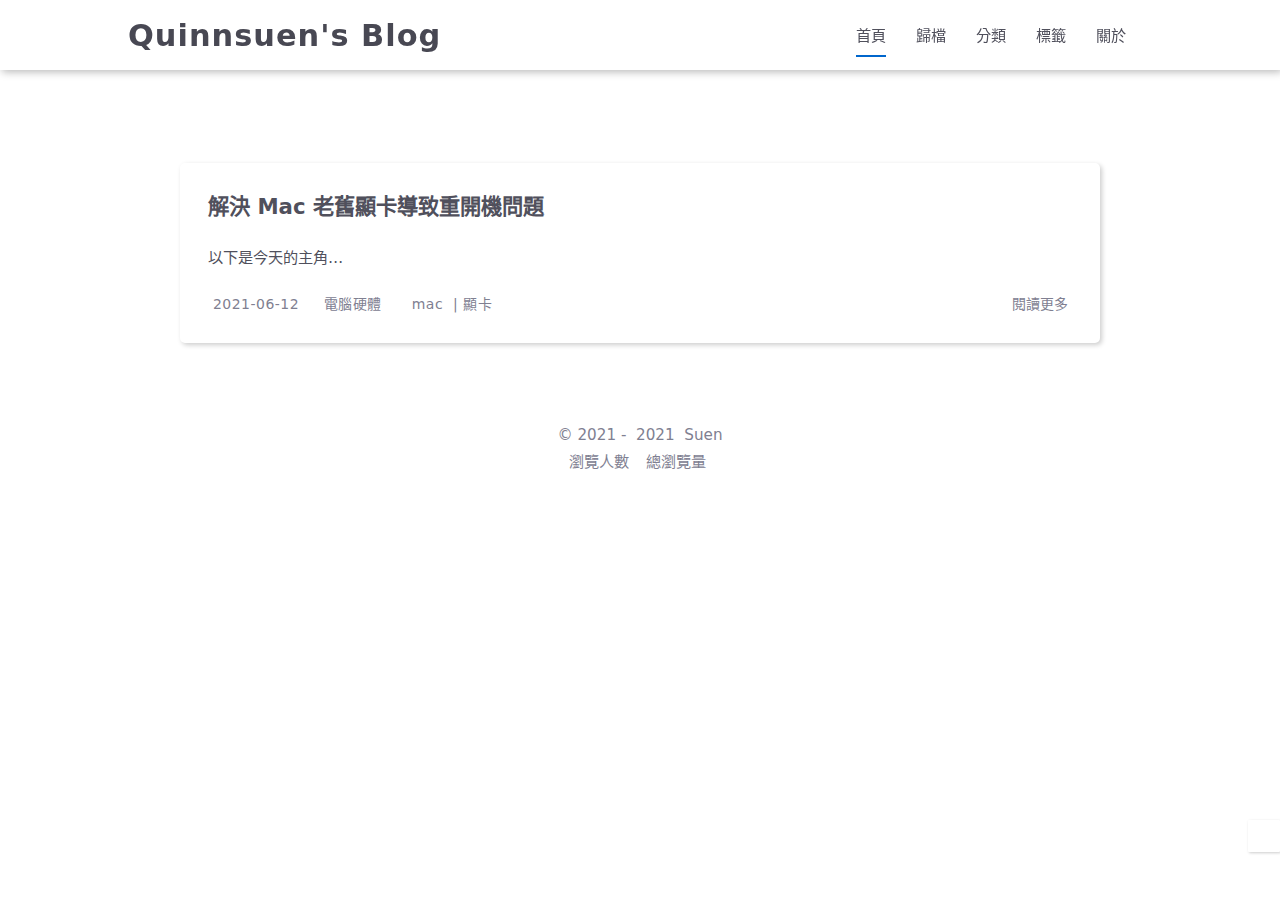
==== index.html @ 00f94613 "Site updated: 2021-06-12 11:25:22" ====
<!DOCTYPE html>
<html lang="zh-TW">
<head>
    <meta charset="utf-8">
    <meta name="viewport" content="width=device-width, initial-scale=1, maximum-scale=1">
    <meta name="keywords" content=" ">
    <meta name="description" content=" ">
    <meta name="author" content="Suen">
    
    <title>
        
        Quinnsuen&#39;s Blog
    </title>
    
<link rel="stylesheet" href="/css/style.css">

    <link rel="shortcut icon" href="/images/favicon.svg">
    <link rel="stylesheet" href="//cdn.jsdelivr.net/npm/hexo-theme-keep@3.4.3/source/css/font-awesome.min.css">
    <script id="hexo-configurations">
    let KEEP = window.KEEP || {};
    KEEP.hexo_config = {"hostname":"quinnsuen.github.io","root":"/","language":"zh-TW","path":"search.json"};
    KEEP.theme_config = {"toc":{"enable":true,"number":true,"expand_all":true,"init_open":true},"style":{"primary_color":"#0066CC","avatar":"/images/avatar.svg","favicon":"/images/favicon.svg","article_img_align":"left","left_side_width":"260px","content_max_width":"920px","hover":{"shadow":true,"scale":false},"first_screen":{"enable":true,"background_img":"/images/bg.svg","description":"人情只能靠一下子，實力才能靠一輩子。"},"scroll":{"progress_bar":{"enable":true},"percent":{"enable":true}}},"local_search":{"enable":true,"preload":false},"code_copy":{"enable":true,"style":"mac"},"pjax":{"enable":true},"lazyload":{"enable":true},"version":"3.4.3"};
    KEEP.language_ago = {"second":"%s 秒前","minute":"%s 分鐘前","hour":"%s 小時前","day":"%s 天前","week":"%s 週前","month":"%s 月前","year":"%s 年前"};
  </script>
<meta name="generator" content="Hexo 5.4.0"><link rel="alternate" href="/atom.xml" title="Quinnsuen's Blog" type="application/atom+xml">
</head>


<body>
<div class="progress-bar-container">
    
        <span class="scroll-progress-bar"></span>
    

    
        <span class="pjax-progress-bar"></span>
        <span class="pjax-progress-icon">
            <i class="fas fa-circle-notch fa-spin"></i>
        </span>
    
</div>


<main class="page-container">

    
        <div class="first-screen-container flex-center fade-in-down-animation">
    <div class="content flex-center">
        <div class="description">
            人情只能靠一下子，實力才能靠一輩子。
        </div>
        
            <div class="s-icon-list">
                
                    
                        
                            <span class="s-icon-item github">
                                <a target="_blank" href="https://github.com/quinnsuen">
                                    <i class="fab fa-github"></i>
                                </a>
                            </span>
                        
                    
                
                    
                
                    
                
                    
                
                    
                
                    
                
                    
                
                    
                        
                            <span class="s-icon-item email">
                                <a href="mailto:quinnsuen2002@gmail.com">
                                    <i class="fas fa-envelope"></i>
                                </a>
                            </span>
                        
                    
                
            </div>
        
    </div>
</div>

    

    <div class="page-main-content">

        <div class="page-main-content-top">
            <header class="header-wrapper">

    <div class="header-content has-first-screen">
        <div class="left">
            
            <a class="logo-title" href="/">
                Quinnsuen&#39;s Blog
            </a>
        </div>

        <div class="right">
            <div class="pc">
                <ul class="menu-list">
                    
                        <li class="menu-item">
                            <a class="active"
                               href="/"
                            >
                                首頁
                            </a>
                        </li>
                    
                        <li class="menu-item">
                            <a class=""
                               href="/archives"
                            >
                                歸檔
                            </a>
                        </li>
                    
                        <li class="menu-item">
                            <a class=""
                               href="/categories"
                            >
                                分類
                            </a>
                        </li>
                    
                        <li class="menu-item">
                            <a class=""
                               href="/tags"
                            >
                                標籤
                            </a>
                        </li>
                    
                        <li class="menu-item">
                            <a class=""
                               href="/about"
                            >
                                關於
                            </a>
                        </li>
                    
                    
                        <li class="menu-item search search-popup-trigger">
                            <i class="fas fa-search"></i>
                        </li>
                    
                </ul>
            </div>
            <div class="mobile">
                
                    <div class="icon-item search search-popup-trigger"><i class="fas fa-search"></i></div>
                
                <div class="icon-item menu-bar">
                    <div class="menu-bar-middle"></div>
                </div>
            </div>
        </div>
    </div>

    <div class="header-drawer">
        <ul class="drawer-menu-list">
            
                <li class="drawer-menu-item flex-center">
                    <a class="active"
                       href="/">首頁</a>
                </li>
            
                <li class="drawer-menu-item flex-center">
                    <a class=""
                       href="/archives">歸檔</a>
                </li>
            
                <li class="drawer-menu-item flex-center">
                    <a class=""
                       href="/categories">分類</a>
                </li>
            
                <li class="drawer-menu-item flex-center">
                    <a class=""
                       href="/tags">標籤</a>
                </li>
            
                <li class="drawer-menu-item flex-center">
                    <a class=""
                       href="/about">關於</a>
                </li>
            
        </ul>
    </div>

    <div class="window-mask"></div>

</header>


        </div>

        <div class="page-main-content-middle">

            <div class="main-content">

                
                    <div class="home-content-container fade-in-down-animation">
    <ul class="home-article-list">
        
            <li class="home-article-item">

                

                <h3 class="home-article-title">
                    <a href="/2021/06/12/fix-mac-gc/">
                        解決 Mac 老舊顯卡導致重開機問題
                    </a>
                </h3>

                <div class="home-article-content markdown-body">
                    
                        <p>以下是今天的主角…</p>
                    
                </div>

                <div class="home-article-meta-info-container">
    <div class="home-article-meta-info">
        <span><i class="fas fa-history"></i>&nbsp;<span class="home-article-date" data-date="Sat Jun 12 2021 10:44:51 GMT+0800">2021-06-12</span></span>
        
            <span class="home-article-category"><i class="fas fa-folder"></i>&nbsp;
                <ul>
                    
                        <li>
                            
                            <a href="/categories/%E9%9B%BB%E8%85%A6%E7%A1%AC%E9%AB%94/">電腦硬體</a>&nbsp;
                        </li>
                    
                    
                </ul>
            </span>
        
        
            <span class="home-article-tag">
                <i class="fas fa-tags"></i>&nbsp;
                <ul>
                    
                        <li>
                            
                            <a href="/tags/mac/">mac</a>&nbsp;
                        </li>
                    
                        <li>
                            | 
                            <a href="/tags/%E9%A1%AF%E5%8D%A1/">顯卡</a>&nbsp;
                        </li>
                    
                </ul>
            </span>
        
    </div>

    <a href="/2021/06/12/fix-mac-gc/">閱讀更多&nbsp;<i class="fas fa-angle-right"></i></a>
</div>

            </li>
        
    </ul>

    <div class="home-paginator">
        <div class="paginator">
    

    
</div>

    </div>
</div>


                
            </div>

        </div>

        <div class="page-main-content-bottom">
            <footer class="footer">
    <div class="info-container">
        <div class="copyright-info info-item">
            &copy;
            
              <span>2021</span>&nbsp;-&nbsp;
            
            2021&nbsp;<i class="fas fa-heart icon-animate"></i>&nbsp;<a href="/">Suen</a>
        </div>
        
            <script async data-pjax src="//busuanzi.ibruce.info/busuanzi/2.3/busuanzi.pure.mini.js"></script>
            <div class="website-count info-item">
                
                    <span id="busuanzi_container_site_uv">
                        瀏覽人數&nbsp;<span id="busuanzi_value_site_uv"></span>&ensp;
                    </span>
                
                
                    <span id="busuanzi_container_site_pv">
                        總瀏覽量&nbsp;<span id="busuanzi_value_site_pv"></span>
                    </span>
                
            </div>
        
        <div class="theme-info info-item">
            <!-- 使用 <a target="_blank" href="https://hexo.io">Hexo</a>&nbsp;|&nbsp;主題&nbsp;<a class="theme-version" target="_blank" href="https://github.com/XPoet/hexo-theme-keep">Keep v3.4.3</a> -->
        </div>
        
    </div>
</footer>

        </div>
    </div>

    

    <div class="right-bottom-side-tools">
        <div class="side-tools-container">
    <ul class="side-tools-list">
        <li class="tools-item tool-font-adjust-plus flex-center">
            <i class="fas fa-search-plus"></i>
        </li>

        <li class="tools-item tool-font-adjust-minus flex-center">
            <i class="fas fa-search-minus"></i>
        </li>

        <li class="tools-item tool-expand-width flex-center">
            <i class="fas fa-arrows-alt-h"></i>
        </li>

        <li class="tools-item tool-dark-light-toggle flex-center">
            <i class="fas fa-moon"></i>
        </li>

        <!-- rss -->
        
            <li class="tools-item rss flex-center">
                <a class="flex-center"
                   href="/atom.xml"
                   target="_blank"
                >
                    <i class="fas fa-rss"></i>
                </a>
            </li>
        

        

        <li class="tools-item tool-scroll-to-bottom flex-center">
            <i class="fas fa-arrow-down"></i>
        </li>
    </ul>

    <ul class="exposed-tools-list">
        <li class="tools-item tool-toggle-show flex-center">
            <i class="fas fa-cog fa-spin"></i>
        </li>
        
            <li class="tools-item tool-scroll-to-top flex-center">
                <i class="arrow-up fas fa-arrow-up"></i>
                <span class="percent"></span>
            </li>
        
    </ul>
</div>

    </div>

    

    <div class="image-viewer-container">
    <img src="">
</div>


    
        <div class="search-pop-overlay">
    <div class="popup search-popup">
        <div class="search-header">
          <span class="search-input-field-pre">
            <i class="fas fa-keyboard"></i>
          </span>
            <div class="search-input-container">
                <input autocomplete="off"
                       autocorrect="off"
                       autocapitalize="off"
                       placeholder="搜尋..."
                       spellcheck="false"
                       type="search"
                       class="search-input"
                >
            </div>
            <span class="popup-btn-close">
                <i class="fas fa-times"></i>
            </span>
        </div>
        <div id="search-result">
            <div id="no-result">
                <i class="fas fa-spinner fa-pulse fa-5x fa-fw"></i>
            </div>
        </div>
    </div>
</div>

    

</main>




<script src="//cdn.jsdelivr.net/npm/hexo-theme-keep@3.4.3/source/js/utils.js"></script><script src="//cdn.jsdelivr.net/npm/hexo-theme-keep@3.4.3/source/js/main.js"></script><script src="//cdn.jsdelivr.net/npm/hexo-theme-keep@3.4.3/source/js/header-shrink.js"></script><script src="//cdn.jsdelivr.net/npm/hexo-theme-keep@3.4.3/source/js/back2top.js"></script><script src="//cdn.jsdelivr.net/npm/hexo-theme-keep@3.4.3/source/js/dark-light-toggle.js"></script>


    <script src="//cdn.jsdelivr.net/npm/hexo-theme-keep@3.4.3/source/js/local-search.js"></script>



    <script src="//cdn.jsdelivr.net/npm/hexo-theme-keep@3.4.3/source/js/code-copy.js"></script>



    <script src="//cdn.jsdelivr.net/npm/hexo-theme-keep@3.4.3/source/js/lazyload.js"></script>


<div class="post-scripts pjax">
    
</div>


    <script src="//cdn.jsdelivr.net/npm/hexo-theme-keep@3.4.3/source/js/libs/pjax.min.js"></script>
<script>
    window.addEventListener('DOMContentLoaded', () => {
        window.pjax = new Pjax({
            selectors: [
                'head title',
                '.page-container',
                '.pjax'
            ],
            history: true,
            debug: false,
            cacheBust: false,
            timeout: 0,
            analytics: false,
            currentUrlFullReload: false,
            scrollRestoration: false,
            // scrollTo: true,
        });

        document.addEventListener('pjax:send', () => {
            KEEP.utils.pjaxProgressBarStart();
        });

        document.addEventListener('pjax:complete', () => {
            KEEP.utils.pjaxProgressBarEnd();
            window.pjax.executeScripts(document.querySelectorAll('script[data-pjax], .pjax script'));
            KEEP.refresh();
        });
    });
</script>



</body>
</html>
---- css/style.css ----
:root {
  --background-color: #fff;
  --second-background-color: #f7f7f7;
  --primary-color: #06c;
  --first-text-color: #484853;
  --second-text-color: #4c4c57;
  --third-text-color: #808091;
  --fourth-text-color: #ededef;
  --default-text-color: #50505c;
  --border-color: #b3b3b3;
  --selection-color: #0075eb;
  --shadow-color: rgba(0,0,0,0.2);
  --shadow-hover-color: rgba(0,0,0,0.28);
  --scrollbar-color: #595967;
  --scroll-bar-bg-color: #e6e6e6;
  --link-color: #484853;
  --copyright-info-color: #c03;
  --avatar-background-color: #06c;
  --pjax-progress-bar-color: linear-gradient(45deg, #f10006, #ef5b00, #e59c01, #19ca05, #00cab5, #0264c8, #c303c3);
}
@media (prefers-color-scheme: light) {
  :root {
    --background-color: #fff;
    --second-background-color: #f7f7f7;
    --primary-color: #06c;
    --first-text-color: #484853;
    --second-text-color: #4c4c57;
    --third-text-color: #808091;
    --fourth-text-color: #ededef;
    --default-text-color: #50505c;
    --border-color: #b3b3b3;
    --selection-color: #0075eb;
    --shadow-color: rgba(0,0,0,0.2);
    --shadow-hover-color: rgba(0,0,0,0.28);
    --scrollbar-color: #595967;
    --scroll-bar-bg-color: #e6e6e6;
    --link-color: #484853;
    --copyright-info-color: #c03;
    --avatar-background-color: #06c;
    --pjax-progress-bar-color: linear-gradient(45deg, #f10006, #ef5b00, #e59c01, #19ca05, #00cab5, #0264c8, #c303c3);
  }
}
@media (prefers-color-scheme: dark) {
  :root {
    --background-color: #383940;
    --second-background-color: #32333a;
    --primary-color: #06c;
    --first-text-color: #d2d2d7;
    --second-text-color: #cbcbd1;
    --third-text-color: #9595a2;
    --fourth-text-color: #242429;
    --default-text-color: #bebec6;
    --border-color: #5c5e6a;
    --selection-color: #0075eb;
    --shadow-color: rgba(128,128,128,0.2);
    --shadow-hover-color: rgba(128,128,128,0.28);
    --scrollbar-color: #32333a;
    --scroll-bar-bg-color: #5c5e6a;
    --link-color: #c5c5cc;
    --copyright-info-color: #a30029;
    --avatar-background-color: #005cb8;
    --pjax-progress-bar-color: linear-gradient(45deg, #ea404a, #ea722f, #e9a71f, #67e559, #18ecec, #1b85f1, #ee1dee);
  }
}
.light-mode {
  --background-color: #fff;
  --second-background-color: #f7f7f7;
  --primary-color: #06c;
  --first-text-color: #484853;
  --second-text-color: #4c4c57;
  --third-text-color: #808091;
  --fourth-text-color: #ededef;
  --default-text-color: #50505c;
  --border-color: #b3b3b3;
  --selection-color: #0075eb;
  --shadow-color: rgba(0,0,0,0.2);
  --shadow-hover-color: rgba(0,0,0,0.28);
  --scrollbar-color: #595967;
  --scroll-bar-bg-color: #e6e6e6;
  --link-color: #484853;
  --copyright-info-color: #c03;
  --avatar-background-color: #06c;
  --pjax-progress-bar-color: linear-gradient(45deg, #f10006, #ef5b00, #e59c01, #19ca05, #00cab5, #0264c8, #c303c3);
}
.dark-mode {
  --background-color: #383940;
  --second-background-color: #32333a;
  --primary-color: #06c;
  --first-text-color: #d2d2d7;
  --second-text-color: #cbcbd1;
  --third-text-color: #9595a2;
  --fourth-text-color: #242429;
  --default-text-color: #bebec6;
  --border-color: #5c5e6a;
  --selection-color: #0075eb;
  --shadow-color: rgba(128,128,128,0.2);
  --shadow-hover-color: rgba(128,128,128,0.28);
  --scrollbar-color: #32333a;
  --scroll-bar-bg-color: #5c5e6a;
  --link-color: #c5c5cc;
  --copyright-info-color: #a30029;
  --avatar-background-color: #005cb8;
  --pjax-progress-bar-color: linear-gradient(45deg, #ea404a, #ea722f, #e9a71f, #67e559, #18ecec, #1b85f1, #ee1dee);
}
.fade-in-down-animation {
  animation-fill-mode: both;
  animation-duration: 1s;
  animation-name: fade-in-down;
}
.title-hover-animation {
  display: inline-block;
  position: relative;
  border-bottom: none;
  line-height: 1.3;
  vertical-align: top;
  color: var(--second-text-color);
}
.title-hover-animation::before {
  content: "";
  position: absolute;
  width: 100%;
  height: 2px;
  bottom: -4px;
  left: 0;
  background-color: var(--second-text-color);
  visibility: hidden;
  transform: scaleX(0);
  transition-property: color, background, box-shadow, border-color, visibility, transform;
  transition-delay: 0s, 0s, 0s, 0s, 0s, 0s;
  transition-duration: 0.2s, 0.2s, 0.2s, 0.2s, 0.2s, 0.2s;
  transition-timing-function: ease, ease, ease, ease, ease-in-out, ease-in-out;
}
.title-hover-animation:hover::before {
  visibility: visible;
  transform: scaleX(1);
}
@-moz-keyframes fade-in-down {
  0% {
    opacity: 0;
    transform: translateY(-50px);
  }
  100% {
    opacity: 1;
    transform: translateY(0);
  }
}
@-webkit-keyframes fade-in-down {
  0% {
    opacity: 0;
    transform: translateY(-50px);
  }
  100% {
    opacity: 1;
    transform: translateY(0);
  }
}
@-o-keyframes fade-in-down {
  0% {
    opacity: 0;
    transform: translateY(-50px);
  }
  100% {
    opacity: 1;
    transform: translateY(0);
  }
}
@keyframes fade-in-down {
  0% {
    opacity: 0;
    transform: translateY(-50px);
  }
  100% {
    opacity: 1;
    transform: translateY(0);
  }
}
@-moz-keyframes icon-animate {
  0%, 100% {
    transform: scale(1);
  }
  10%, 30% {
    transform: scale(0.88);
  }
  20%, 40%, 60%, 80% {
    transform: scale(1.08);
  }
  50%, 70% {
    transform: scale(1.08);
  }
}
@-webkit-keyframes icon-animate {
  0%, 100% {
    transform: scale(1);
  }
  10%, 30% {
    transform: scale(0.88);
  }
  20%, 40%, 60%, 80% {
    transform: scale(1.08);
  }
  50%, 70% {
    transform: scale(1.08);
  }
}
@-o-keyframes icon-animate {
  0%, 100% {
    transform: scale(1);
  }
  10%, 30% {
    transform: scale(0.88);
  }
  20%, 40%, 60%, 80% {
    transform: scale(1.08);
  }
  50%, 70% {
    transform: scale(1.08);
  }
}
@keyframes icon-animate {
  0%, 100% {
    transform: scale(1);
  }
  10%, 30% {
    transform: scale(0.88);
  }
  20%, 40%, 60%, 80% {
    transform: scale(1.08);
  }
  50%, 70% {
    transform: scale(1.08);
  }
}
* {
  transition-property: color, background, box-shadow, border-color;
  transition-delay: 0s, 0s, 0s, 0s;
  transition-duration: 0.2s, 0.2s, 0.2s, 0.2s;
  transition-timing-function: ease, ease, ease, ease;
}
*::-webkit-scrollbar {
  width: 6px;
  height: 6px;
  transition: all 0.2s ease;
}
*::-webkit-scrollbar-thumb {
  background: var(--scrollbar-color);
  border-radius: 1px;
}
*::-webkit-scrollbar-track {
  background: var(--scroll-bar-bg-color);
}
html,
body {
  margin: 0;
  padding: 0;
  color: var(--default-text-color);
  background: var(--background-color);
  font-family: Optima-Regular, Optima, -apple-system, system-ui, Segoe UI, Roboto, Ubuntu, Cantarell, Noto Sans, sans-serif, BlinkMacSystemFont, Helvetica Neue, PingFang SC, Hiragino Sans GB, Microsoft YaHei, Arial;
  font-weight: 400;
  font-size: 15.2px;
  line-height: 22px;
}
html::-webkit-scrollbar,
body::-webkit-scrollbar {
  width: 8px;
  height: 8px;
}
@media (max-width: 780px) {
  html,
  body {
    font-size: 14.591999999999999px;
    line-height: 21.119999999999997px;
  }
}
@media (max-width: 500px) {
  html,
  body {
    font-size: 13.68px;
    line-height: 19.8px;
  }
}
::selection {
  background: var(--selection-color);
  color: #fff;
}
ul,
ol,
li {
  padding: 0;
  margin: 0;
  list-style: none;
}
a {
  text-decoration: none;
  color: var(--default-text-color);
}
a i,
a span {
  color: var(--default-text-color);
}
a:hover,
a:active {
  text-decoration: none !important;
  color: var(--primary-color);
}
a:hover i,
a:active i,
a:hover span,
a:active span {
  color: var(--primary-color);
}
img[lazyload] {
  padding: 10px;
  margin: 20px auto !important;
  cursor: not-allowed;
  pointer-events: none;
}
button {
  padding: 0;
  margin: 0;
  border: 0;
  outline: none;
  cursor: pointer;
  background: transparent;
}
.btn {
  display: inline-block;
  position: relative;
  text-align: center;
  cursor: pointer;
  white-space: nowrap;
  border-radius: 5px;
  padding: 8px 16px;
  background: var(--background-color);
  box-shadow: 2px 2px 5px var(--shadow-color);
  transition-property: color, background, box-shadow, border-color, transform;
  transition-delay: 0s, 0s, 0s, 0s, 0s;
  transition-duration: 0.2s, 0.2s, 0.2s, 0.2s, 0.2s;
  transition-timing-function: ease, ease, ease, ease, linear;
}
.btn:hover {
  box-shadow: 2px 2px 8px var(--shadow-hover-color);
}
.btn:hover {
  color: var(--background-color);
  background: var(--primary-color);
}
.flex-center {
  display: flex;
  justify-content: center;
  align-items: center;
}
.clear {
  clear: both;
}
.markdown-body {
  font-size: 1rem;
}
.markdown-body blockquote {
  box-sizing: border-box;
  border-left: 5px solid var(--default-text-color);
  margin: 20px 0;
  color: var(--default-text-color);
  background: var(--second-background-color);
}
.markdown-body blockquote p,
.markdown-body blockquote ul,
.markdown-body blockquote ol {
  padding: 5px 5px 5px 10px;
}
.markdown-body p {
  line-height: 2;
  color: var(--default-text-color);
}
.markdown-body a {
  position: relative;
  outline: 0;
  text-decoration: none;
  overflow-wrap: break-word;
  cursor: pointer;
  border-bottom: 1px solid var(--third-text-color);
  box-sizing: border-box;
  padding-bottom: 2px;
}
.markdown-body a .fas,
.markdown-body a .far,
.markdown-body a fab {
  margin: 0 2px 0 6px;
  position: relative;
  color: var(--third-text-color);
  font-size: 0.88rem;
}
.markdown-body a:hover {
  text-decoration: underline;
}
.markdown-body a:hover::after {
  background: var(--primary-color);
}
.markdown-body strong {
  color: var(--default-text-color);
}
.markdown-body em {
  color: var(--default-text-color);
}
.markdown-body ul > li,
.markdown-body ol > li {
  margin-left: 16px;
  line-height: 2rem;
}
.markdown-body ul li {
  list-style: disc;
}
.markdown-body ul li ul li {
  list-style: circle;
}
.markdown-body ul li ul li ul li {
  list-style: square;
}
.markdown-body ol li {
  list-style: decimal;
}
.markdown-body ol li ol li {
  list-style: upper-alpha;
}
.markdown-body ol li ol li ol li {
  list-style: upper-roman;
}
.markdown-body li {
  color: var(--default-text-color);
}
.markdown-body h1,
.markdown-body h2,
.markdown-body h3,
.markdown-body h4,
.markdown-body h5,
.markdown-body h6 {
  color: var(--second-text-color);
  line-height: 1.5;
}
@media (max-width: 780px) {
  .markdown-body h1,
  .markdown-body h2,
  .markdown-body h3,
  .markdown-body h4,
  .markdown-body h5,
  .markdown-body h6 {
    line-height: 1.25;
  }
}
.markdown-body h1 {
  font-size: 1.8rem;
  font-weight: 600;
}
@media (max-width: 780px) {
  .markdown-body h1 {
    font-size: 1.7rem;
  }
}
.markdown-body h2 {
  font-size: 1.7rem;
  font-weight: 600;
}
@media (max-width: 780px) {
  .markdown-body h2 {
    font-size: 1.6rem;
  }
}
.markdown-body h3 {
  font-size: 1.6rem;
  font-weight: 550;
}
@media (max-width: 780px) {
  .markdown-body h3 {
    font-size: 1.5rem;
  }
}
.markdown-body h4 {
  font-size: 1.5rem;
  font-weight: 550;
}
@media (max-width: 780px) {
  .markdown-body h4 {
    font-size: 1.4rem;
  }
}
.markdown-body h5 {
  font-size: 1.28rem;
  font-weight: 500;
}
@media (max-width: 780px) {
  .markdown-body h5 {
    font-size: 1.18rem;
  }
}
.markdown-body h6 {
  font-size: 1.2rem;
  font-weight: 500;
  line-height: 1.2;
}
@media (max-width: 780px) {
  .markdown-body h6 {
    font-size: 1.1rem;
    line-height: 1.1;
  }
}
.markdown-body img {
  box-sizing: border-box;
  max-width: 100%;
  cursor: zoom-in;
  display: block;
  box-shadow: 0 0 2px var(--shadow-color);
  transition-property: color, background, box-shadow, border-color, padding, margin;
  transition-delay: 0s, 0s, 0s, 0s, 0s, 0s;
  transition-duration: 0.2s, 0.2s, 0.2s, 0.2s, 0.2s, 0.2s;
  transition-timing-function: ease, ease, ease, ease, linear, linear;
  margin: 10px 0 2px;
}
.markdown-body > table {
  border-spacing: 0;
  border-collapse: collapse;
  width: 100%;
  overflow: auto;
}
.markdown-body > table td,
.markdown-body > table th {
  padding: 0;
}
.markdown-body > table th {
  font-weight: 600;
}
.markdown-body > table td,
.markdown-body > table th {
  padding: 6px 13px;
  border: 1px solid var(--border-color);
}
.markdown-body > table tr {
  background-color: var(--background-color);
  border: 1px solid var(--fourth-text-color);
}
.markdown-body > table tr:nth-child(2n) {
  background-color: var(--second-background-color);
}
:root {
  --background-color: #fff;
  --second-background-color: #f7f7f7;
  --primary-color: #06c;
  --first-text-color: #484853;
  --second-text-color: #4c4c57;
  --third-text-color: #808091;
  --fourth-text-color: #ededef;
  --default-text-color: #50505c;
  --border-color: #b3b3b3;
  --selection-color: #0075eb;
  --shadow-color: rgba(0,0,0,0.2);
  --shadow-hover-color: rgba(0,0,0,0.28);
  --scrollbar-color: #595967;
  --scroll-bar-bg-color: #e6e6e6;
  --link-color: #484853;
  --copyright-info-color: #c03;
  --avatar-background-color: #06c;
  --pjax-progress-bar-color: linear-gradient(45deg, #f10006, #ef5b00, #e59c01, #19ca05, #00cab5, #0264c8, #c303c3);
}
@media (prefers-color-scheme: light) {
  :root {
    --background-color: #fff;
    --second-background-color: #f7f7f7;
    --primary-color: #06c;
    --first-text-color: #484853;
    --second-text-color: #4c4c57;
    --third-text-color: #808091;
    --fourth-text-color: #ededef;
    --default-text-color: #50505c;
    --border-color: #b3b3b3;
    --selection-color: #0075eb;
    --shadow-color: rgba(0,0,0,0.2);
    --shadow-hover-color: rgba(0,0,0,0.28);
    --scrollbar-color: #595967;
    --scroll-bar-bg-color: #e6e6e6;
    --link-color: #484853;
    --copyright-info-color: #c03;
    --avatar-background-color: #06c;
    --pjax-progress-bar-color: linear-gradient(45deg, #f10006, #ef5b00, #e59c01, #19ca05, #00cab5, #0264c8, #c303c3);
  }
}
@media (prefers-color-scheme: dark) {
  :root {
    --background-color: #383940;
    --second-background-color: #32333a;
    --primary-color: #06c;
    --first-text-color: #d2d2d7;
    --second-text-color: #cbcbd1;
    --third-text-color: #9595a2;
    --fourth-text-color: #242429;
    --default-text-color: #bebec6;
    --border-color: #5c5e6a;
    --selection-color: #0075eb;
    --shadow-color: rgba(128,128,128,0.2);
    --shadow-hover-color: rgba(128,128,128,0.28);
    --scrollbar-color: #32333a;
    --scroll-bar-bg-color: #5c5e6a;
    --link-color: #c5c5cc;
    --copyright-info-color: #a30029;
    --avatar-background-color: #005cb8;
    --pjax-progress-bar-color: linear-gradient(45deg, #ea404a, #ea722f, #e9a71f, #67e559, #18ecec, #1b85f1, #ee1dee);
  }
}
.light-mode {
  --background-color: #fff;
  --second-background-color: #f7f7f7;
  --primary-color: #06c;
  --first-text-color: #484853;
  --second-text-color: #4c4c57;
  --third-text-color: #808091;
  --fourth-text-color: #ededef;
  --default-text-color: #50505c;
  --border-color: #b3b3b3;
  --selection-color: #0075eb;
  --shadow-color: rgba(0,0,0,0.2);
  --shadow-hover-color: rgba(0,0,0,0.28);
  --scrollbar-color: #595967;
  --scroll-bar-bg-color: #e6e6e6;
  --link-color: #484853;
  --copyright-info-color: #c03;
  --avatar-background-color: #06c;
  --pjax-progress-bar-color: linear-gradient(45deg, #f10006, #ef5b00, #e59c01, #19ca05, #00cab5, #0264c8, #c303c3);
}
.dark-mode {
  --background-color: #383940;
  --second-background-color: #32333a;
  --primary-color: #06c;
  --first-text-color: #d2d2d7;
  --second-text-color: #cbcbd1;
  --third-text-color: #9595a2;
  --fourth-text-color: #242429;
  --default-text-color: #bebec6;
  --border-color: #5c5e6a;
  --selection-color: #0075eb;
  --shadow-color: rgba(128,128,128,0.2);
  --shadow-hover-color: rgba(128,128,128,0.28);
  --scrollbar-color: #32333a;
  --scroll-bar-bg-color: #5c5e6a;
  --link-color: #c5c5cc;
  --copyright-info-color: #a30029;
  --avatar-background-color: #005cb8;
  --pjax-progress-bar-color: linear-gradient(45deg, #ea404a, #ea722f, #e9a71f, #67e559, #18ecec, #1b85f1, #ee1dee);
}
:root {
  --code-foreground: #535360;
  --code-background: #f2f2f2;
  --highlight-background: #fafafa;
  --highlight-foreground: #535360;
  --highlight-comment: #8e908c;
  --highlight-red: #c82829;
  --highlight-orange: #f5871f;
  --highlight-yellow: #eab700;
  --highlight-green: #718c00;
  --highlight-aqua: #3e999f;
  --highlight-blue: #4271ae;
  --highlight-purple: #8959a8;
  --highlight-gutter-color: #585865;
  --highlight-gutter-bg-color: #f2f2f2;
}
@media (prefers-color-scheme: light) {
  :root {
    --code-foreground: #535360;
    --code-background: #f2f2f2;
    --highlight-background: #fafafa;
    --highlight-foreground: #535360;
    --highlight-comment: #8e908c;
    --highlight-red: #c82829;
    --highlight-orange: #f5871f;
    --highlight-yellow: #eab700;
    --highlight-green: #718c00;
    --highlight-aqua: #3e999f;
    --highlight-blue: #4271ae;
    --highlight-purple: #8959a8;
    --highlight-gutter-color: #585865;
    --highlight-gutter-bg-color: #f2f2f2;
  }
}
@media (prefers-color-scheme: dark) {
  :root {
    --code-foreground: #bfbfc7;
    --code-background: #32333a;
    --highlight-background: #34343b;
    --highlight-foreground: #bfbfc7;
    --highlight-comment: #969896;
    --highlight-red: #c66;
    --highlight-orange: #de935f;
    --highlight-yellow: #f0c674;
    --highlight-green: #b5bd68;
    --highlight-aqua: #8abeb7;
    --highlight-blue: #81a2be;
    --highlight-purple: #b294bb;
    --highlight-gutter-color: #c1c1c9;
    --highlight-gutter-bg-color: #32333a;
  }
}
.light-mode {
  --code-foreground: #535360;
  --code-background: #f2f2f2;
  --highlight-background: #fafafa;
  --highlight-foreground: #535360;
  --highlight-comment: #8e908c;
  --highlight-red: #c82829;
  --highlight-orange: #f5871f;
  --highlight-yellow: #eab700;
  --highlight-green: #718c00;
  --highlight-aqua: #3e999f;
  --highlight-blue: #4271ae;
  --highlight-purple: #8959a8;
  --highlight-gutter-color: #585865;
  --highlight-gutter-bg-color: #f2f2f2;
}
.dark-mode {
  --code-foreground: #bfbfc7;
  --code-background: #32333a;
  --highlight-background: #34343b;
  --highlight-foreground: #bfbfc7;
  --highlight-comment: #969896;
  --highlight-red: #c66;
  --highlight-orange: #de935f;
  --highlight-yellow: #f0c674;
  --highlight-green: #b5bd68;
  --highlight-aqua: #8abeb7;
  --highlight-blue: #81a2be;
  --highlight-purple: #b294bb;
  --highlight-gutter-color: #c1c1c9;
  --highlight-gutter-bg-color: #32333a;
}
pre,
.highlight {
  overflow: auto;
  margin: 20px 0;
  padding: 0;
  font-size: 0.96rem;
  line-height: 1.5rem;
  color: var(--highlight-foreground);
  background: var(--highlight-background);
}
pre,
code {
  font-family: "Source Code Pro", consolas, Menlo;
}
code {
  padding: 5px;
  word-wrap: break-word;
  border-radius: 2px;
  font-size: 0.96rem;
  color: var(--code-foreground);
  background: var(--code-background);
}
pre {
  padding: 10px;
}
pre code {
  padding: 0;
  color: var(--highlight-foreground);
  background: none;
  text-shadow: none;
}
.highlight {
  border-radius: 1px;
}
.highlight pre {
  border: none;
  margin: 0;
  padding: 10px 0;
}
.highlight table {
  margin: 0;
  width: auto;
  border: none;
  border-spacing: unset;
}
.highlight td {
  border: none;
  padding: 0;
}
.highlight figcaption {
  font-size: 1rem;
  color: var(--highlight-foreground);
  line-height: 1rem;
  margin-bottom: 1rem;
}
.highlight figcaption a {
  float: right;
  color: var(--highlight-foreground);
}
.highlight figcaption a:hover {
  border-bottom-color: var(--highlight-foreground);
}
.highlight .gutter pre {
  padding-left: 10px;
  padding-right: 10px;
  color: var(--highlight-gutter-color);
  text-align: center;
  background-color: var(--highlight-gutter-bg-color);
}
.highlight .code pre {
  width: 100%;
  padding-left: 10px;
  padding-right: 10px;
  background-color: var(--highlight-background);
}
.highlight .line {
  height: 20px;
  color: var(--default-text-color);
}
.highlight .line .attr {
  color: var(--default-text-color);
}
.highlight .line .string {
  color: var(--default-text-color);
}
.gutter {
  -webkit-user-select: none;
  -moz-user-select: none;
  -ms-user-select: none;
  user-select: none;
}
.gist table {
  width: auto;
}
.gist table td {
  border: none;
}
pre .deletion {
  background: var(--highlight-deletion);
}
pre .addition {
  background: var(--highlight-addition);
}
pre .meta {
  color: var(--highlight-purple);
}
pre .comment {
  color: var(--highlight-comment);
}
pre .variable,
pre .attribute,
pre .tag,
pre .regexp,
pre .ruby .constant,
pre .xml .tag .title,
pre .xml .pi,
pre .xml .doctype,
pre .html .doctype,
pre .css .id,
pre .css .class,
pre .css .pseudo {
  color: var(--highlight-red);
}
pre .number,
pre .preprocessor,
pre .built_in,
pre .literal,
pre .params,
pre .constant,
pre .command {
  color: var(--highlight-orange);
}
pre .ruby .class .title,
pre .css .rules .attribute,
pre .string,
pre .value,
pre .inheritance,
pre .header,
pre .ruby .symbol,
pre .xml .cdata,
pre .special,
pre .number,
pre .formula {
  color: var(--highlight-green);
}
pre .title,
pre .css .hexcolor {
  color: var(--highlight-aqua);
}
pre .function,
pre .python .decorator,
pre .python .title,
pre .ruby .function .title,
pre .ruby .title .keyword,
pre .perl .sub,
pre .javascript .title,
pre .coffeescript .title {
  color: var(--highlight-blue);
}
pre .keyword,
pre .javascript .function {
  color: var(--highlight-purple);
}
.highlight-container {
  position: relative;
}
.highlight-container:hover .copy-btn,
.highlight-container .copy-btn:focus {
  opacity: 1;
}
.copy-btn {
  cursor: pointer;
  display: inline-block;
  font-weight: bold;
  line-height: 1.8;
  opacity: 0;
  outline: 0;
  padding: 2px 6px;
  position: absolute;
  vertical-align: middle;
  white-space: nowrap;
  font-size: 1rem;
  color: var(--default-text-color);
  -moz-user-select: none;
  -ms-user-select: none;
  -webkit-user-select: none;
  user-select: none;
  transition-property: color, background, box-shadow, border-color, opacity;
  transition-delay: 0s, 0s, 0s, 0s, 0s;
  transition-duration: 0.2s, 0.2s, 0.2s, 0.2s, 0.2s;
  transition-timing-function: ease, ease, ease, ease, ease-in-out;
  color: #00f;
  right: 2px;
  top: 2px;
}
.highlight-container {
  border-radius: 5px;
  box-shadow: 0 10px 30px 0 rgba(0,0,0,0.4);
  padding-top: 20px;
  margin-top: 10px;
}
.highlight-container::before {
  background: #fc625d;
  border-radius: 50%;
  box-shadow: 20px 0 #fdbc40, 40px 0 #35cd4b;
  content: ' ';
  height: 12px;
  left: 12px;
  margin-top: -10px;
  position: absolute;
  width: 12px;
}
.page-container {
  position: relative;
  transition-property: color, background, box-shadow, border-color, padding-left;
  transition-delay: 0s, 0s, 0s, 0s, 0s;
  transition-duration: 0.2s, 0.2s, 0.2s, 0.2s, 0.3s;
  transition-timing-function: ease, ease, ease, ease, ease-out;
}
@media (max-width: 780px) {
  .page-container {
    padding-left: 0 !important;
  }
}
.page-container .page-main-content {
  padding-top: 70px;
  position: relative;
}
.header-shrink .page-container .page-main-content {
  padding-top: 50.4px;
}
@media (max-width: 780px) {
  .header-shrink .page-container .page-main-content {
    padding-top: 45.36px;
  }
}
@media (max-width: 500px) {
  .header-shrink .page-container .page-main-content {
    padding-top: 40.32px;
  }
}
@media (max-width: 780px) {
  .page-container .page-main-content {
    padding-top: 63px;
  }
}
@media (max-width: 500px) {
  .page-container .page-main-content {
    padding-top: 56px;
  }
}
.page-container .page-main-content .page-main-content-top {
  position: fixed;
  top: 0;
  right: 0;
  width: 100%;
  height: 70px;
  z-index: 1005;
  box-sizing: border-box;
  transition-property: color, background, box-shadow, border-color, transform, padding-left, height;
  transition-delay: 0s, 0s, 0s, 0s, 0s, 0s, 0s;
  transition-duration: 0.2s, 0.2s, 0.2s, 0.2s, 0.3s, 0.2s, 0.2s;
  transition-timing-function: ease, ease, ease, ease, ease-out, linear, ease;
}
.page-container .page-main-content .page-main-content-top.hide {
  transform: translateY(-105%);
}
.header-shrink .page-container .page-main-content .page-main-content-top {
  height: 50.4px;
}
@media (max-width: 780px) {
  .header-shrink .page-container .page-main-content .page-main-content-top {
    height: 45.36px;
  }
}
@media (max-width: 500px) {
  .header-shrink .page-container .page-main-content .page-main-content-top {
    height: 40.32px;
  }
}
@media (max-width: 780px) {
  .page-container .page-main-content .page-main-content-top {
    height: 63px;
    padding-left: 0 !important;
  }
}
@media (max-width: 500px) {
  .page-container .page-main-content .page-main-content-top {
    height: 56px;
  }
}
.page-container .page-main-content .page-main-content-middle {
  box-sizing: border-box;
  width: 100%;
  display: flex;
  justify-content: center;
  padding: 38px 0;
  background: var(--background-color);
}
@media (max-width: 780px) {
  .page-container .page-main-content .page-main-content-middle {
    padding: 30.400000000000002px 0;
  }
}
@media (max-width: 500px) {
  .page-container .page-main-content .page-main-content-middle {
    padding: 22.8px 0;
  }
}
.page-container .page-main-content .page-main-content-middle .main-content {
  position: relative;
  box-sizing: border-box;
  width: 80%;
  max-width: 920px;
  height: 100%;
}
@media (max-width: 780px) {
  .page-container .page-main-content .page-main-content-middle .main-content {
    width: 86%;
  }
}
@media (max-width: 500px) {
  .page-container .page-main-content .page-main-content-middle .main-content {
    width: 90%;
  }
}
.page-container .page-main-content .page-main-content-bottom {
  width: 100%;
}
.page-container .page-aside {
  position: fixed;
  top: 0;
  bottom: 0;
  left: -260px;
  width: 260px;
  height: 100%;
  z-index: 1006;
  overflow-y: auto;
  padding: 20px;
  box-sizing: border-box;
  background: var(--background-color);
  box-shadow: 2px 2px 5px var(--shadow-color);
  transition-property: color, background, box-shadow, border-color, left, transform;
  transition-delay: 0s, 0s, 0s, 0s, 0s, 0s;
  transition-duration: 0.2s, 0.2s, 0.2s, 0.2s, 0.3s, 0.2s;
  transition-timing-function: ease, ease, ease, ease, ease-out, linear;
}
.page-container .page-aside:hover {
  box-shadow: 2px 2px 8px var(--shadow-hover-color);
}
@media (max-width: 780px) {
  .page-container .page-aside {
    left: 0 !important;
    display: none !important;
  }
}
.page-container .post-tools {
  position: fixed;
  top: 108px;
  right: 38px;
  transition-property: color, background, box-shadow, border-color, top;
  transition-delay: 0s, 0s, 0s, 0s, 0s;
  transition-duration: 0.2s, 0.2s, 0.2s, 0.2s, 0.2s;
  transition-timing-function: ease, ease, ease, ease, ease;
}
.header-shrink .page-container .post-tools {
  top: 88.4px;
}
@media (max-width: 780px) {
  .header-shrink .page-container .post-tools {
    top: 83.36px;
  }
}
@media (max-width: 500px) {
  .header-shrink .page-container .post-tools {
    top: 78.32px;
  }
}
@media (max-width: 780px) {
  .page-container .post-tools {
    top: 101px;
    right: 10px;
    transform: scale(0.82);
    transform-origin: right top;
  }
}
@media (max-width: 500px) {
  .page-container .post-tools {
    top: 94px;
    right: 5px;
    transform: scale(0.72);
  }
}
.page-container .right-bottom-side-tools {
  position: fixed;
  bottom: 5%;
  right: 0;
}
.search-pop-overlay {
  position: fixed;
  display: flex;
  height: 100%;
  width: 100%;
  left: 0;
  top: 0;
  background: rgba(0,0,0,0);
  visibility: hidden;
  z-index: 1008;
  transition-property: color, background, box-shadow, border-color, visibility, background;
  transition-delay: 0s, 0s, 0s, 0s, 0s, 0s;
  transition-duration: 0.2s, 0.2s, 0.2s, 0.2s, 0.3s, 0.3s;
  transition-timing-function: ease, ease, ease, ease, ease, ease;
}
.search-pop-overlay.active {
  visibility: visible;
  background: rgba(0,0,0,0.35);
}
.search-pop-overlay.active .search-popup {
  transform: scale(1);
}
.search-pop-overlay .search-popup {
  background: var(--background-color);
  border-radius: 5px;
  height: 80%;
  width: 70%;
  margin: auto;
  transform: scale(0);
  z-index: 1006;
  transition-property: color, background, box-shadow, border-color, transform;
  transition-delay: 0s, 0s, 0s, 0s, 0s;
  transition-duration: 0.2s, 0.2s, 0.2s, 0.2s, 0.3s;
  transition-timing-function: ease, ease, ease, ease, ease;
}
@media (max-width: 780px) {
  .search-pop-overlay .search-popup {
    width: 80%;
  }
}
@media (max-width: 500px) {
  .search-pop-overlay .search-popup {
    width: 90%;
  }
}
.search-pop-overlay .search-popup .search-header {
  background: var(--fourth-text-color);
  border-top-left-radius: 2px;
  border-top-right-radius: 2px;
  display: flex;
  padding: 10px;
}
.search-pop-overlay .search-popup .search-header .search-input-field-pre,
.search-pop-overlay .search-popup .search-header .popup-btn-close {
  font-size: 1.2rem;
  padding: 0 10px;
  display: flex;
  align-items: center;
}
.search-pop-overlay .search-popup .search-header .search-input-field-pre {
  cursor: pointer;
  color: var(--third-text-color);
}
.search-pop-overlay .search-popup .search-header .popup-btn-close {
  color: var(--default-text-color);
}
.search-pop-overlay .search-popup .search-header .search-input-container {
  flex-grow: 1;
  padding: 2px;
}
.search-pop-overlay .search-popup .search-header .search-input-container .search-input {
  background: transparent;
  border: 0;
  outline: 0;
  width: 100%;
  font-size: 1.2rem;
  color: var(--default-text-color);
}
.search-pop-overlay .search-popup .search-header .search-input-container .search-input::-webkit-search-cancel-button {
  display: none;
}
.search-pop-overlay .search-popup .search-header .popup-btn-close {
  cursor: pointer;
}
.search-pop-overlay .search-popup .search-header .popup-btn-close:hover .fas,
.search-pop-overlay .search-popup .search-header .popup-btn-close far,
.search-pop-overlay .search-popup .search-header .popup-btn-close fab {
  color: var(--first-text-color);
}
.search-pop-overlay .search-popup #search-result {
  display: flex;
  height: calc(100% - 55px);
  overflow: auto;
  padding: 5px 25px;
}
.search-pop-overlay .search-popup #search-result .search-result-list {
  width: 100%;
  height: 100%;
  font-size: 1rem;
}
.search-pop-overlay .search-popup #search-result .search-result-list li {
  border-bottom: 1px dashed var(--border-color);
  padding: 10px 0;
  margin: 10px 0;
  box-sizing: border-box;
}
.search-pop-overlay .search-popup #search-result .search-result-list li:last-child {
  border-bottom: none;
}
.search-pop-overlay .search-popup #search-result .search-result-list li .search-result-title {
  position: relative;
  font-weight: bold;
  margin-bottom: 10px;
  padding-left: 16px;
  display: flex;
  align-items: center;
}
.search-pop-overlay .search-popup #search-result .search-result-list li .search-result-title::after {
  content: '';
  position: absolute;
  width: 5px;
  height: 5px;
  border-radius: 50%;
  top: 50%;
  transform: translateY(-50%);
  left: 0;
  background: var(--default-text-color);
}
.search-pop-overlay .search-popup #search-result .search-result-list li .search-result {
  line-height: 2rem;
  margin: 0;
  padding-left: 16px;
  word-wrap: break-word;
}
.search-pop-overlay .search-popup #search-result .search-result-list li a:hover {
  color: var(--default-text-color);
}
.search-pop-overlay .search-popup #search-result .search-result-list li .search-keyword {
  border-bottom: 1px dashed var(--primary-color);
  color: var(--primary-color);
  font-weight: bold;
}
.search-pop-overlay .search-popup #search-result #no-result {
  color: var(--third-text-color);
  margin: auto;
}
.post-toc-wrap {
  width: 100%;
  font-size: 0.92rem;
  box-sizing: border-box;
}
.post-toc-wrap .post-toc ol {
  list-style: none;
  margin: 0;
  padding: 0 2px 12px 10px;
  text-align: left;
}
.post-toc-wrap .post-toc ol:last-child {
  padding-bottom: 0;
}
.post-toc-wrap .post-toc ol > ol {
  padding-left: 0;
}
.post-toc-wrap .post-toc ol a {
  transition-property: all;
}
.post-toc-wrap .post-toc .nav-item {
  line-height: 1.8;
  overflow: hidden;
  text-overflow: ellipsis;
  white-space: nowrap;
}
.post-toc-wrap .post-toc .nav .nav-child {
  display: block;
}
.post-toc-wrap .post-toc .nav .active > .nav-child {
  display: block;
}
.post-toc-wrap .post-toc .nav .active-current > .nav-child {
  display: block;
}
.post-toc-wrap .post-toc .nav .active-current > .nav-child > .nav-item {
  display: block;
}
.post-toc-wrap .post-toc .nav .nav-number,
.post-toc-wrap .post-toc .nav .nav-text {
  color: var(--default-text-color);
}
.post-toc-wrap .post-toc .nav .active > a .nav-number,
.post-toc-wrap .post-toc .nav .active > a .nav-text {
  color: var(--primary-color);
}
.post-toc-wrap .post-toc .nav .active-current > a .nav-number,
.post-toc-wrap .post-toc .nav .active-current > a .nav-text {
  color: var(--primary-color);
}
.comments-container .gt-container {
  box-sizing: border-box;
  font-size: 16px;
/* loader */
}
.comments-container .gt-container * {
  box-sizing: border-box;
}
.comments-container .gt-container a {
  color: #6190e8;
}
.comments-container .gt-container a:hover {
  color: #81a6ed;
  border-color: #81a6ed;
}
.comments-container .gt-container a.is--active {
  color: #333;
  cursor: default !important;
}
.comments-container .gt-container a.is--active:hover {
  color: #333;
}
.comments-container .gt-container .hide {
  display: none !important;
}
.comments-container .gt-container .gt-svg {
  display: inline-block;
  width: 1em;
  height: 1em;
  vertical-align: sub;
}
.comments-container .gt-container .gt-svg svg {
  width: 100%;
  height: 100%;
  fill: #6190e8;
}
.comments-container .gt-container .gt-ico {
  display: inline-block;
}
.comments-container .gt-container .gt-ico-text {
  margin-left: 0.3125em;
}
.comments-container .gt-container .gt-ico-github {
  width: 100%;
  height: 100%;
}
.comments-container .gt-container .gt-ico-github .gt-svg {
  width: 100%;
  height: 100%;
}
.comments-container .gt-container .gt-ico-github svg {
  fill: inherit;
}
.comments-container .gt-container .gt-spinner {
  position: relative;
}
.comments-container .gt-container .gt-spinner::before {
  content: '';
  box-sizing: border-box;
  position: absolute;
  top: 3px;
  width: 0.75em;
  height: 0.75em;
  margin-top: -0.1875em;
  margin-left: -0.375em;
  border-radius: 50%;
  border: 1px solid #fff;
  border-top-color: #6190e8;
  animation: gt-kf-rotate 0.6s linear infinite;
}
.comments-container .gt-container .gt-loader {
  position: relative;
  border: 1px solid #999;
  animation: ease gt-kf-rotate 1.5s infinite;
  display: inline-block;
  font-style: normal;
  width: 1.75em;
  height: 1.75em;
  line-height: 1.75em;
  border-radius: 50%;
}
.comments-container .gt-container .gt-loader:before {
  content: '';
  position: absolute;
  display: block;
  top: 0;
  left: 50%;
  margin-top: -0.1875em;
  margin-left: -0.1875em;
  width: 0.375em;
  height: 0.375em;
  background-color: #999;
  border-radius: 50%;
}
.comments-container .gt-container .gt-avatar {
  display: inline-block;
  width: 3.125em;
  height: 3.125em;
}
@media (max-width: 479px) {
  .comments-container .gt-container .gt-avatar {
    width: 2em;
    height: 2em;
  }
}
.comments-container .gt-container .gt-avatar img {
  width: 100%;
  height: auto;
  border-radius: 3px;
}
.comments-container .gt-container .gt-avatar-github {
  width: 3em;
  height: 3em;
  cursor: pointer;
}
@media (max-width: 479px) {
  .comments-container .gt-container .gt-avatar-github {
    width: 1.875em;
    height: 1.875em;
  }
}
.comments-container .gt-container .gt-btn {
  padding: 0.75em 1.25em;
  display: inline-block;
  line-height: 1;
  text-decoration: none;
  white-space: nowrap;
  cursor: pointer;
  border: 1px solid #6190e8;
  border-radius: 5px;
  background-color: #6190e8;
  color: #fff;
  outline: none;
  font-size: 0.75em;
}
.comments-container .gt-container .gt-btn-text {
  font-weight: 400;
}
.comments-container .gt-container .gt-btn-loading {
  position: relative;
  margin-left: 0.5em;
  display: inline-block;
  width: 0.75em;
  height: 1em;
  vertical-align: top;
}
.comments-container .gt-container .gt-btn.is--disable {
  cursor: not-allowed;
  opacity: 0.5;
}
.comments-container .gt-container .gt-btn-login {
  margin-right: 0;
}
.comments-container .gt-container .gt-btn-preview {
  background-color: var(--background-color);
  color: #6190e8;
}
.comments-container .gt-container .gt-btn-preview:hover {
  background-color: var(--second-background-color);
}
.comments-container .gt-container .gt-btn-public:hover {
  background-color: #81a6ed;
  border-color: #81a6ed;
}
.comments-container-loadmore,
.comments-container .gt-error {
  text-align: center;
  margin: 0.625em;
  color: #ff3860;
}
.comments-container .gt-initing {
  padding: 1.25em 0;
  text-align: center;
}
.comments-container .gt-initing-text {
  margin: 0.625em auto;
  font-size: 92%;
}
.comments-container .gt-no-init {
  padding: 1.25em 0;
  text-align: center;
}
.comments-container .gt-link {
  border-bottom: 1px dotted #6190e8;
}
.comments-container .gt-link-counts,
.comments-container .gt-link-project {
  text-decoration: none;
}
.comments-container .gt-meta {
  margin: 1.25em 0;
  padding: 1em 0;
  position: relative;
  border-bottom: 1px solid #e9e9e9;
  font-size: 1em;
  z-index: 10;
}
.comments-container .gt-meta:before,
.comments-container .gt-meta:after {
  content: " ";
  display: table;
}
.comments-container .gt-meta:after {
  clear: both;
}
.comments-container .gt-counts {
  margin: 0 0.625em 0 0;
  color: var(--default-text-color);
}
.comments-container .gt-user {
  float: right;
  margin: 0;
  font-size: 92%;
}
.comments-container .gt-user-pic {
  width: 16px;
  height: 16px;
  vertical-align: top;
  margin-right: 0.5em;
}
.comments-container .gt-user-inner {
  display: inline-block;
  cursor: pointer;
}
.comments-container .gt-user-inner .gt-user-name {
  color: var(--default-text-color);
}
.comments-container .gt-user .gt-ico {
  margin: 0 0 0 0.3125em;
}
.comments-container .gt-user .gt-ico svg {
  fill: var(--default-text-color);
}
.comments-container .gt-user .is--poping .gt-ico svg {
  fill: #6190e8;
}
.comments-container .gt-version {
  color: #a1a1a1;
  margin-left: 0.375em;
}
.comments-container .gt-copyright {
  margin: 0 0.9375em 0.5em;
  border-top: 1px solid var(--border-color);
  padding-top: 0.5em;
}
.comments-container .gt-popup {
  position: absolute;
  right: 0;
  top: 2.375em;
  background: var(--background-color);
  display: inline-block;
  border: 1px solid var(--border-color);
  padding: 0.625em 0;
  font-size: 0.875em;
  letter-spacing: 0.5px;
}
.comments-container .gt-popup .gt-action {
  cursor: pointer;
  display: block;
  margin: 0.5em 0;
  padding: 0 1.125em;
  position: relative;
  text-decoration: none;
}
.comments-container .gt-popup .gt-action.is--active:before {
  content: '';
  width: 0.25em;
  height: 0.25em;
  background: #6190e8;
  position: absolute;
  left: 0.5em;
  top: 0.4375em;
}
.comments-container .gt-header {
  position: relative;
  display: flex;
}
.comments-container .gt-header-comment {
  flex: 1;
  margin-left: 1.25em;
}
@media (max-width: 479px) {
  .comments-container .gt-header-comment {
    margin-left: 0.875em;
  }
}
.comments-container .gt-header-textarea {
  padding: 0.75em;
  display: block;
  box-sizing: border-box;
  width: 100%;
  min-height: 5.125em;
  max-height: 15em;
  border-radius: 5px;
  border: 1px solid var(--border-color);
  font-size: 0.875em;
  word-wrap: break-word;
  resize: vertical;
  color: var(--default-text-color);
  background-color: var(--fourth-text-color);
  outline: none;
  transition: all 0.25s ease;
}
.comments-container .gt-header-textarea:hover {
  background-color: var(--background-color);
}
.comments-container .gt-header-preview {
  padding: 0.75em;
  border-radius: 5px;
  border: 1px solid var(--border-color);
  background-color: var(--background-color);
}
.comments-container .gt-header-controls {
  position: relative;
  margin: 0.75em 0 0;
}
.comments-container .gt-header-controls:before,
.comments-container .gt-header-controls:after {
  content: " ";
  display: table;
}
.comments-container .gt-header-controls:after {
  clear: both;
}
@media (max-width: 479px) {
  .comments-container .gt-header-controls {
    margin: 0;
  }
}
.comments-container .gt-header-controls-tip {
  font-size: 0.875em;
  color: #6190e8;
  text-decoration: none;
  vertical-align: sub;
}
@media (max-width: 479px) {
  .comments-container .gt-header-controls-tip {
    display: none;
  }
}
.comments-container .gt-header-controls .gt-btn {
  float: right;
  margin-left: 1.25em;
}
@media (max-width: 479px) {
  .comments-container .gt-header-controls .gt-btn {
    float: none;
    width: 100%;
    margin: 0.75em 0 0;
  }
}
.comments-container:after {
  content: '';
  position: fixed;
  bottom: 100%;
  left: 0;
  right: 0;
  top: 0;
  opacity: 0;
}
.comments-container.gt-input-focused {
  position: relative;
}
.comments-container.gt-input-focused:after {
  content: '';
  position: fixed;
  bottom: 0;
  left: 0;
  right: 0;
  top: 0;
  background: #000;
  opacity: 0.6;
  transition: opacity 0.3s, bottom 0s;
  z-index: 9999;
}
.comments-container.gt-input-focused .gt-header-comment {
  z-index: 10000;
}
.comments-container .gt-comments {
  padding-top: 1.25em;
}
.comments-container .gt-comments-null {
  text-align: center;
}
.comments-container .gt-comments-controls {
  margin: 1.25em 0;
  text-align: center;
}
.comments-container .gt-comment {
  position: relative;
  padding: 0.625em 0;
  display: flex;
}
.comments-container .gt-comment-content {
  flex: 1;
  margin-left: 1.25em;
  padding: 0.75em 1em;
  background-color: var(--second-background-color);
  overflow: auto;
  transition: all ease 0.25s;
}
@media (max-width: 479px) {
  .comments-container .gt-comment-content {
    margin-left: 0.875em;
    padding: 0.625em 0.75em;
  }
}
.comments-container .gt-comment-header {
  margin-bottom: 0.5em;
  font-size: 0.875em;
  position: relative;
}
.comments-container .gt-comment-block-1 {
  float: right;
  height: 1.375em;
  width: 2em;
}
.comments-container .gt-comment-block-2 {
  float: right;
  height: 1.375em;
  width: 4em;
}
.comments-container .gt-comment-username {
  font-weight: 500;
  color: #6190e8;
  text-decoration: none;
}
.comments-container .gt-comment-username:hover {
  text-decoration: underline;
}
.comments-container .gt-comment-text {
  margin-left: 0.5em;
  color: #a1a1a1;
}
.comments-container .gt-comment-date {
  margin-left: 0.5em;
  color: #a1a1a1;
}
.comments-container .gt-comment-like,
.comments-container .gt-comment-edit,
.comments-container .gt-comment-reply {
  position: absolute;
  height: 1.375em;
}
.comments-container .gt-comment-like:hover,
.comments-container .gt-comment-edit:hover,
.comments-container .gt-comment-reply:hover {
  cursor: pointer;
}
.comments-container .gt-comment-like {
  top: 0;
  right: 2em;
}
.comments-container .gt-comment-edit,
.comments-container .gt-comment-reply {
  top: 0;
  right: 0;
}
.comments-container .gt-comment-body {
  color: var(--second-text-color) !important;
}
.comments-container .gt-comment-body .email-hidden-toggle a {
  display: inline-block;
  height: 12px;
  padding: 0 9px;
  font-size: 12px;
  font-weight: 600;
  line-height: 6px;
  color: #444d56;
  text-decoration: none;
  vertical-align: middle;
  background: #dfe2e5;
  border-radius: 1px;
}
.comments-container .gt-comment-body .email-hidden-toggle a:hover {
  background-color: #c6cbd1;
}
.comments-container .gt-comment-body .email-hidden-reply {
  display: none;
  white-space: pre-wrap;
}
.comments-container .gt-comment-body .email-hidden-reply .email-signature-reply {
  padding: 0 15px;
  margin: 15px 0;
  color: #586069;
  border-left: 4px solid #dfe2e5;
}
.comments-container .gt-comment-body .email-hidden-reply.expanded {
  display: block;
}
.comments-container .gt-comment-admin .gt-comment-content {
  background-color: var(--fourth-text-color);
}
@-moz-keyframes gt-kf-rotate {
  0% {
    transform: rotate(0);
  }
  100% {
    transform: rotate(360deg);
  }
}
@-webkit-keyframes gt-kf-rotate {
  0% {
    transform: rotate(0);
  }
  100% {
    transform: rotate(360deg);
  }
}
@-o-keyframes gt-kf-rotate {
  0% {
    transform: rotate(0);
  }
  100% {
    transform: rotate(360deg);
  }
}
@keyframes gt-kf-rotate {
  0% {
    transform: rotate(0);
  }
  100% {
    transform: rotate(360deg);
  }
}
.comments-container {
  display: inline-block;
  margin-top: 38px;
  width: 100%;
}
.comments-container #comment-anchor {
  width: 100%;
  height: 10px;
}
.comments-container .comment-area-title {
  width: 100%;
  margin: 10px 0;
  font-size: 1.38rem;
  color: var(--default-text-color);
}
.comments-container .comment-area-title i {
  color: var(--default-text-color);
}
@media (max-width: 780px) {
  .comments-container .comment-area-title {
    margin: 5px 0;
    font-size: 1.2rem;
  }
}
.progress-bar-container {
  position: fixed;
  top: 0;
  left: 0;
  width: 100%;
  z-index: 1009;
}
.progress-bar-container .pjax-progress-bar {
  position: absolute;
  top: 0;
  left: 0;
  height: 2px;
  width: 0;
  background: var(--pjax-progress-bar-color);
  visibility: hidden;
  opacity: 0;
  z-index: 1008;
  transition-property: color, background, box-shadow, border-color, width;
  transition-delay: 0s, 0s, 0s, 0s, 0s;
  transition-duration: 0.2s, 0.2s, 0.2s, 0.2s, 0.1s;
  transition-timing-function: ease, ease, ease, ease, linear;
}
.progress-bar-container .pjax-progress-bar.show {
  opacity: 1;
  visibility: visible;
}
.progress-bar-container .pjax-progress-icon {
  position: absolute;
  top: 0;
  right: 0;
  z-index: 1008;
  display: flex;
  align-items: center;
  justify-content: center;
  padding: 7px 6px 0 0;
  visibility: hidden;
  font-size: 1.1rem;
  color: var(--default-text-color);
}
@media (max-width: 780px) {
  .progress-bar-container .pjax-progress-icon {
    padding: 6px 5px 0 0;
    font-size: 1rem;
  }
}
.progress-bar-container .pjax-progress-icon.show {
  visibility: visible;
}
.progress-bar-container .scroll-progress-bar {
  position: absolute;
  top: 0;
  left: 0;
  width: 0;
  height: 2px;
  visibility: hidden;
  z-index: 1007;
  background: var(--primary-color);
  transition-property: color, background, box-shadow, border-color, width;
  transition-delay: 0s, 0s, 0s, 0s, 0s;
  transition-duration: 0.2s, 0.2s, 0.2s, 0.2s, 0.1s;
  transition-timing-function: ease, ease, ease, ease, linear;
}
.progress-bar-container .scroll-progress-bar.hide {
  display: none !important;
}
.header-wrapper {
  width: 100%;
  height: 100%;
  box-sizing: border-box;
  display: flex;
  align-items: center;
  justify-content: center;
  background: var(--background-color);
  padding-top: 2px;
  box-shadow: 2px 2px 5px var(--shadow-color);
}
.header-wrapper:hover {
  box-shadow: 2px 2px 8px var(--shadow-hover-color);
}
.header-wrapper .header-content {
  position: relative;
  height: 100%;
  width: 80%;
  max-width: 920px;
  display: flex;
  flex-direction: row;
  justify-content: space-between;
  align-items: center;
  z-index: 1005;
}
.header-wrapper .header-content.has-first-screen {
  max-width: 1104px;
}
@media (max-width: 780px) {
  .header-wrapper .header-content {
    width: 86%;
  }
}
@media (max-width: 500px) {
  .header-wrapper .header-content {
    width: 90%;
  }
}
.header-wrapper .header-content .left {
  display: flex;
  align-items: center;
  transition-property: color, background, box-shadow, border-color, transform;
  transition-delay: 0s, 0s, 0s, 0s, 0s;
  transition-duration: 0.2s, 0.2s, 0.2s, 0.2s, 0.2s;
  transition-timing-function: ease, ease, ease, ease, linear;
}
.header-shrink .header-wrapper .header-content .left {
  transform: scale(0.72);
  transform-origin: left;
}
.header-wrapper .header-content .left .logo-title {
  font-size: 2rem;
  font-weight: bold;
  letter-spacing: 1px;
  line-height: 1;
  color: var(--first-text-color);
}
@media (max-width: 780px) {
  .header-wrapper .header-content .left .logo-title {
    font-size: 1.8rem;
  }
}
@media (max-width: 500px) {
  .header-wrapper .header-content .left .logo-title {
    font-size: 1.6rem;
  }
}
.header-wrapper .header-content .right .pc .menu-list {
  display: flex;
  align-items: center;
}
@media (max-width: 780px) {
  .header-wrapper .header-content .right .pc .menu-list {
    display: none;
  }
}
.header-wrapper .header-content .right .pc .menu-list .menu-item {
  float: left;
  position: relative;
  margin-left: 30px;
  font-size: 1rem;
  cursor: pointer;
  color: var(--default-text-color);
}
.header-wrapper .header-content .right .pc .menu-list .menu-item:first-child {
  margin-left: 0;
}
.header-wrapper .header-content .right .pc .menu-list .menu-item a:hover::after,
.header-wrapper .header-content .right .pc .menu-list .menu-item .active::after {
  content: '';
  position: absolute;
  bottom: -10px;
  left: 50%;
  width: 100%;
  height: 2px;
  transform: translateX(-50%);
  background: var(--primary-color);
  transition-property: color, background, box-shadow, border-color, transform, bottom;
  transition-delay: 0s, 0s, 0s, 0s, 0s, 0s;
  transition-duration: 0.2s, 0.2s, 0.2s, 0.2s, 0.2s, 0.2s;
  transition-timing-function: ease, ease, ease, ease, linear, linear;
}
.header-shrink .header-wrapper .header-content .right .pc .menu-list .menu-item a:hover::after,
.header-shrink .header-wrapper .header-content .right .pc .menu-list .menu-item .active::after {
  bottom: -13.2px;
}
.header-wrapper .header-content .right .pc .menu-list .menu-item.search {
  font-size: 1.5rem;
  margin-left: 26px;
}
.header-wrapper .header-content .right .pc .menu-list .menu-item.search i {
  color: var(--default-text-color);
}
.header-wrapper .header-content .right .mobile {
  display: flex;
  justify-content: space-between;
  align-items: center;
}
.header-wrapper .header-content .right .mobile .icon-item {
  display: none;
  position: relative;
  cursor: pointer;
  font-size: 18px;
  margin-left: 12px;
  width: 20px;
  height: 20px;
  color: var(--default-text-color);
}
.header-wrapper .header-content .right .mobile .icon-item i {
  color: var(--default-text-color);
}
.header-wrapper .header-content .right .mobile .icon-item:first-child {
  margin-left: 0;
}
@media (max-width: 780px) {
  .header-wrapper .header-content .right .mobile .icon-item {
    display: flex;
    justify-content: center;
    align-items: center;
  }
}
.header-wrapper .header-content .right .mobile .menu-bar .menu-bar-middle {
  width: 18px;
  height: 2.5px;
  position: relative;
  background: var(--default-text-color);
}
.header-drawer-show .header-wrapper .header-content .right .mobile .menu-bar .menu-bar-middle {
  background: transparent;
}
.header-wrapper .header-content .right .mobile .menu-bar .menu-bar-middle::before,
.header-wrapper .header-content .right .mobile .menu-bar .menu-bar-middle::after {
  content: '';
  position: absolute;
  left: 0;
  width: 100%;
  height: 2.5px;
  background: var(--default-text-color);
  transition-property: color, background, box-shadow, border-color, transform;
  transition-delay: 0s, 0s, 0s, 0s, 0s;
  transition-duration: 0.2s, 0.2s, 0.2s, 0.2s, 0.38s;
  transition-timing-function: ease, ease, ease, ease, ease;
}
.header-wrapper .header-content .right .mobile .menu-bar .menu-bar-middle::before {
  top: -6px;
}
.header-drawer-show .header-wrapper .header-content .right .mobile .menu-bar .menu-bar-middle::before {
  transform: translateY(6px) rotate(45deg);
}
.header-wrapper .header-content .right .mobile .menu-bar .menu-bar-middle::after {
  bottom: -6px;
}
.header-drawer-show .header-wrapper .header-content .right .mobile .menu-bar .menu-bar-middle::after {
  transform: translateY(-6px) rotate(-45deg);
}
.header-wrapper .header-drawer {
  width: 100%;
  padding: 70px 0 20px 0;
  position: absolute;
  top: 0;
  left: 0;
  transform: scaleY(0);
  transform-origin: top;
  z-index: 1002;
  background: var(--background-color);
  transition-property: color, background, box-shadow, border-color, transform;
  transition-delay: 0s, 0s, 0s, 0s, 0s;
  transition-duration: 0.2s, 0.2s, 0.2s, 0.2s, 0.38s;
  transition-timing-function: ease, ease, ease, ease, ease;
}
.header-drawer-show .header-wrapper .header-drawer {
  transform: scaleY(1);
}
.header-wrapper .header-drawer .drawer-menu-list {
  display: flex;
  flex-direction: column;
  justify-content: flex-start;
  align-items: center;
}
.header-wrapper .header-drawer .drawer-menu-list .drawer-menu-item {
  font-size: 1rem;
  margin: 6px 0;
  height: 38px;
}
.header-wrapper .header-drawer .drawer-menu-list .drawer-menu-item a {
  padding: 6px 20px;
  border-radius: 20px;
  color: var(--default-text-color);
}
.header-wrapper .header-drawer .drawer-menu-list .drawer-menu-item a:hover {
  color: var(--second-text-color);
  border: 1px solid var(--default-text-color);
}
.header-wrapper .header-drawer .drawer-menu-list .drawer-menu-item a.active {
  border: 1px solid var(--default-text-color);
  color: var(--second-text-color);
}
.header-wrapper .window-mask {
  position: absolute;
  top: 0;
  width: 100%;
  height: 100vh;
  background: rgba(0,0,0,0.4);
  z-index: 1001;
  visibility: hidden;
  opacity: 0;
  transition-property: color, background, box-shadow, border-color, transform, opacity;
  transition-delay: 0s, 0s, 0s, 0s, 0s, 0s;
  transition-duration: 0.2s, 0.2s, 0.2s, 0.2s, 0.38s, 0.38s;
  transition-timing-function: ease, ease, ease, ease, ease, ease;
}
.header-drawer-show .header-wrapper .window-mask {
  visibility: visible;
  opacity: 1;
}
.header-drawer-show {
  overflow: hidden;
}
.post-tools-container .tools-list li {
  cursor: pointer;
  width: 38px;
  height: 38px;
  border-radius: 50%;
  font-size: 1.2rem;
  display: flex;
  align-items: center;
  justify-content: center;
  margin-bottom: 12px;
  background: var(--background-color);
  color: var(--default-text-color);
  box-shadow: 2px 2px 5px var(--shadow-color);
  transition-property: color, background, box-shadow, border-color, transform;
  transition-delay: 0s, 0s, 0s, 0s, 0s;
  transition-duration: 0.2s, 0.2s, 0.2s, 0.2s, 0.2s;
  transition-timing-function: ease, ease, ease, ease, linear;
}
.post-tools-container .tools-list li i {
  color: var(--default-text-color);
}
.post-tools-container .tools-list li:hover {
  background: var(--primary-color);
  color: var(--background-color);
}
.post-tools-container .tools-list li:hover i {
  color: var(--background-color);
}
.post-tools-container .tools-list li:last-child {
  margin-bottom: 0;
}
.post-tools-container .tools-list li:hover {
  box-shadow: 2px 2px 8px var(--shadow-hover-color);
}
.post-tools-container .tools-list li.page-aside-toggle {
  display: none;
}
@media (max-width: 780px) {
  .post-tools-container .tools-list li.page-aside-toggle {
    display: none !important;
  }
}
.side-tools-container {
  position: relative;
}
.side-tools-container .tools-item {
  width: 32px;
  height: 32px;
  font-size: 1.1rem;
  margin-bottom: 3px;
  cursor: pointer;
  border-right: none;
  border-radius: 1px;
  box-shadow: 1px 1px 3px var(--shadow-color);
  color: var(--default-text-color);
  background: var(--background-color);
}
.side-tools-container .tools-item i {
  color: var(--default-text-color);
}
.side-tools-container .tools-item:hover {
  color: var(--background-color);
  background: var(--primary-color);
  box-shadow: 2px 2px 6px var(--shadow-color);
}
.side-tools-container .tools-item:hover i {
  color: var(--background-color);
}
@media (max-width: 780px) {
  .side-tools-container .tools-item {
    width: 28.8px;
    height: 28.8px;
    font-size: 0.99rem;
    margin-bottom: 2px;
  }
}
.side-tools-container .tools-item.rss a {
  border-radius: 1px;
  width: 100%;
  height: 100%;
}
.side-tools-container .tools-item.rss a:hover {
  color: var(--background-color);
  background: var(--primary-color);
  box-shadow: 2px 2px 6px var(--shadow-color);
}
.side-tools-container .side-tools-list {
  opacity: 0;
  transform: translateX(100%);
  transition-property: color, background, box-shadow, border-color, transform, opacity;
  transition-delay: 0s, 0s, 0s, 0s, 0s, 0s;
  transition-duration: 0.2s, 0.2s, 0.2s, 0.2s, 0.2s, 0.2s;
  transition-timing-function: ease, ease, ease, ease, linear, linear;
}
@media (max-width: 780px) {
  .side-tools-container .side-tools-list .tool-expand-width {
    display: none;
  }
}
.side-tools-container .side-tools-list.show {
  opacity: 1;
  transform: translateX(0);
}
.side-tools-container .exposed-tools-list .tool-scroll-to-top {
  display: none;
}
.side-tools-container .exposed-tools-list .tool-scroll-to-top.show {
  display: flex;
}
.side-tools-container .exposed-tools-list .tool-scroll-to-top:hover .percent {
  display: none;
}
.side-tools-container .exposed-tools-list .tool-scroll-to-top:hover .arrow-up {
  display: flex;
}
.side-tools-container .exposed-tools-list .tool-scroll-to-top .arrow-up {
  display: none;
}
.side-tools-container .exposed-tools-list .tool-scroll-to-top .percent {
  display: flex;
  font-size: 1rem;
}
.archive-list-container .archive-item {
  margin-bottom: 38px;
}
.archive-list-container .archive-item:last-child {
  margin-bottom: 0;
}
.archive-list-container .archive-item .archive-item-header {
  margin-bottom: 10px;
}
.archive-list-container .archive-item .archive-item-header .archive-year {
  font-size: 1.8rem;
  color: var(--second-text-color);
  font-weight: 600;
  margin-right: 6px;
}
@media (max-width: 780px) {
  .archive-list-container .archive-item .archive-item-header .archive-year {
    font-size: 1.6rem;
  }
}
.archive-list-container .archive-item .archive-item-header .archive-year-post-count {
  font-size: 1.2rem;
  font-weight: 500;
  color: var(--second-text-color);
}
@media (max-width: 780px) {
  .archive-list-container .archive-item .archive-item-header .archive-year-post-count {
    font-size: 1.08rem;
  }
}
.archive-list-container .archive-item .article-list {
  padding-left: 10px;
}
@media (max-width: 780px) {
  .archive-list-container .archive-item .article-list {
    padding-left: 0;
  }
}
.archive-list-container .archive-item .article-list .article-item {
  font-size: 1rem;
  margin-top: 18px;
}
@media (max-width: 780px) {
  .archive-list-container .archive-item .article-list .article-item {
    margin-top: 16px;
  }
}
@media (max-width: 500px) {
  .archive-list-container .archive-item .article-list .article-item {
    margin-top: 14px;
  }
}
.archive-list-container .archive-item .article-list .article-item:hover a.article-title,
.archive-list-container .archive-item .article-list .article-item:hover .article-date {
  color: var(--primary-color);
}
.archive-list-container .archive-item .article-list .article-item a.article-title {
  color: var(--default-text-color);
}
.archive-list-container .archive-item .article-list .article-item .article-date {
  font-size: 1rem;
  float: right;
}
.footer {
  font-size: 1rem;
  color: var(--third-text-color);
}
.footer a {
  color: var(--third-text-color);
}
.footer a:hover {
  color: var(--primary-color);
}
.footer .info-container {
  padding-bottom: 10px;
  text-align: center;
}
.footer .info-item {
  margin: 5px 0;
}
.footer .icon-animate {
  animation: icon-animate 1.2s ease-in-out infinite;
}
.paginator {
  font-size: 1rem;
  margin-top: 30px;
}
.paginator a.prev {
  float: left;
}
.paginator a.next {
  float: right;
}
.page-template-container {
  padding: 30px;
  border-radius: 5px;
  box-sizing: border-box;
  background: var(--background-color);
  margin-bottom: 30px;
  box-shadow: 2px 2px 5px var(--shadow-color);
}
@media (max-width: 780px) {
  .page-template-container {
    margin-bottom: 24px;
  }
}
@media (max-width: 500px) {
  .page-template-container {
    margin-bottom: 18px;
  }
}
.page-template-container:hover {
  box-shadow: 2px 2px 8px var(--shadow-hover-color);
}
@media (max-width: 780px) {
  .page-template-container {
    padding: 24px;
    border-radius: 4px;
  }
}
@media (max-width: 500px) {
  .page-template-container {
    padding: 18px;
    border-radius: 3px;
  }
}
.page-template-container .page-template-content {
  color: var(--default-text-color);
}
.page-template-container .page-template-content h1:first-child,
.page-template-container .page-template-content h2:first-child,
.page-template-container .page-template-content h3:first-child,
.page-template-container .page-template-content h4:first-child,
.page-template-container .page-template-content h5:first-child,
.page-template-container .page-template-content h6:first-child {
  margin-top: 0;
}
.first-screen-container {
  position: relative;
  box-sizing: border-box;
  width: 100%;
  overflow: hidden;
  background: url("/images/bg.svg") center center/cover no-repeat;
  background-position-y: 70px;
}
@media (max-width: 780px) {
  .first-screen-container {
    background-position-y: 63px;
  }
}
@media (max-width: 500px) {
  .first-screen-container {
    background-position-y: 56px;
  }
}
.first-screen-container .content {
  position: relative;
  box-sizing: border-box;
  width: 80%;
  height: 90%;
}
.first-screen-container .content .description {
  font-weight: bold;
  font-size: 2rem;
  line-height: 1.8;
  text-align: center;
  color: var(--default-text-color);
}
@media (max-width: 780px) {
  .first-screen-container .content .description {
    font-size: 1.8rem;
  }
}
.first-screen-container .content .s-icon-list {
  position: absolute;
  bottom: 0;
  font-size: 1.6rem;
  text-align: center;
}
@media (max-width: 780px) {
  .first-screen-container .content .s-icon-list {
    font-size: 1.44rem;
  }
}
.first-screen-container .content .s-icon-list .s-icon-item {
  margin-right: 20px;
  cursor: pointer;
  line-height: 2;
}
.first-screen-container .content .s-icon-list .s-icon-item:last-child {
  margin-right: 0;
}
.image-viewer-container {
  position: fixed;
  left: 0;
  top: 0;
  width: 100%;
  height: 100%;
  display: flex;
  align-items: center;
  justify-content: center;
  background: rgba(0,0,0,0);
  visibility: hidden;
  z-index: 1008;
  padding: 6%;
  box-sizing: border-box;
  transition-property: color, background, box-shadow, border-color, visibility, background;
  transition-delay: 0s, 0s, 0s, 0s, 0s, 0s;
  transition-duration: 0.2s, 0.2s, 0.2s, 0.2s, 0.3s, 0.3s;
  transition-timing-function: ease, ease, ease, ease, ease, ease;
}
.image-viewer-container.active {
  background: rgba(0,0,0,0.5);
  visibility: visible;
}
.image-viewer-container.active img {
  cursor: zoom-out;
  transform: scale(1);
  padding: 2px;
  background: var(--background-color);
}
.image-viewer-container img {
  max-width: 100%;
  max-height: 100%;
  transform: scale(0);
  transition-property: color, background, box-shadow, border-color, transform;
  transition-delay: 0s, 0s, 0s, 0s, 0s;
  transition-duration: 0.2s, 0.2s, 0.2s, 0.2s, 0.3s;
  transition-timing-function: ease, ease, ease, ease, ease;
}
.category-list-container {
  padding: 30px;
  border-radius: 5px;
  box-sizing: border-box;
  background: var(--background-color);
  box-shadow: 2px 2px 5px var(--shadow-color);
}
.category-list-container:hover {
  box-shadow: 2px 2px 8px var(--shadow-hover-color);
}
@media (max-width: 780px) {
  .category-list-container {
    padding: 24px;
    border-radius: 4px;
  }
}
@media (max-width: 500px) {
  .category-list-container {
    padding: 18px;
    border-radius: 3px;
  }
}
.category-list-container .category-list-content .all-category-list li.all-category-list-item {
  font-size: 1rem;
  margin-bottom: 15px;
}
.category-list-container .category-list-content .all-category-list li.all-category-list-item:last-child {
  margin-bottom: 0;
}
.category-list-container .category-list-content .all-category-list li.all-category-list-item span.all-category-list-count {
  float: right;
  color: var(--default-text-color);
}
.category-list-container .category-list-content .all-category-list li.all-category-list-item span.all-category-list-count::before {
  content: '[';
}
.category-list-container .category-list-content .all-category-list li.all-category-list-item span.all-category-list-count::after {
  content: ']';
}
.category-list-container .category-list-content .all-category-list li.all-category-list-item ul.all-category-list-child {
  margin-left: 10px;
  margin-top: 15px;
}
.category-list-container .category-list-content .all-category-list li.all-category-list-item ul.all-category-list-child li {
  margin-bottom: 10px;
}
.category-list-container .category-list-content .all-category-list li.all-category-list-item ul.all-category-list-child li::before {
  content: '- ';
}
.category-list-container .category-list-content .all-category-list li.all-category-list-item ul.all-category-list-child li:last-child {
  margin-bottom: 0;
}
.article-meta-info {
  font-size: 0.8rem;
  color: var(--third-text-color);
}
.article-meta-info .article-meta-item {
  margin-right: 10px;
}
.article-meta-info .article-meta-item:last-child {
  margin-right: 0;
}
.article-meta-info .article-tags,
.article-meta-info .article-categories {
  display: inline;
}
.article-meta-info .article-tags ul,
.article-meta-info .article-categories ul,
.article-meta-info .article-tags li,
.article-meta-info .article-categories li {
  display: inline;
}
.article-meta-info .article-tags a,
.article-meta-info .article-categories a {
  color: var(--third-text-color);
}
.article-meta-info .article-tags a:hover,
.article-meta-info .article-categories a:hover {
  color: var(--primary-color);
}
@media (max-width: 500px) {
  .article-meta-info .article-wordcount,
  .article-meta-info .article-tags {
    display: none;
  }
}
@media (max-width: 780px) {
  .article-meta-info .article-min2read,
  .article-meta-info .article-categories {
    display: none;
  }
}
.article-copyright-info-container {
  position: relative;
  width: 100%;
  box-sizing: border-box;
  padding: 10px 6px;
  font-size: 1rem;
  background: var(--second-background-color);
}
.article-copyright-info-container::after {
  position: absolute;
  top: 0;
  left: 0;
  content: '';
  width: 6px;
  height: 100%;
  background: var(--copyright-info-color);
}
.article-copyright-info-container ul {
  margin-left: 10px;
}
.article-copyright-info-container ul li {
  margin-bottom: 5px;
  overflow: hidden;
  text-overflow: ellipsis;
  white-space: nowrap;
  color: var(--default-text-color);
}
.article-copyright-info-container ul li .license {
  font-weight: bold;
}
.article-copyright-info-container ul li:last-child {
  margin-bottom: 0;
}
.home-content-container {
  background: var(--background-color);
}
.home-content-container .home-article-list .home-article-item {
  position: relative;
  padding: 28px;
  border-radius: 5px;
  box-sizing: border-box;
  background: var(--background-color);
  margin-bottom: 38px;
  box-shadow: 2px 2px 5px var(--shadow-color);
  transition-property: color, background, box-shadow, border-color, transform;
  transition-delay: 0s, 0s, 0s, 0s, 0s;
  transition-duration: 0.2s, 0.2s, 0.2s, 0.2s, 0.2s;
  transition-timing-function: ease, ease, ease, ease, linear;
}
@media (max-width: 780px) {
  .home-content-container .home-article-list .home-article-item {
    margin-bottom: 30.400000000000002px;
  }
}
@media (max-width: 500px) {
  .home-content-container .home-article-list .home-article-item {
    margin-bottom: 22.8px;
  }
}
.home-content-container .home-article-list .home-article-item:hover {
  box-shadow: 2px 2px 8px var(--shadow-hover-color);
}
@media (max-width: 780px) {
  .home-content-container .home-article-list .home-article-item {
    padding: 22.400000000000002px;
    border-radius: 4px;
  }
}
@media (max-width: 500px) {
  .home-content-container .home-article-list .home-article-item {
    padding: 16.8px;
    border-radius: 3px;
  }
}
.home-content-container .home-article-list .home-article-item .top-icon {
  position: absolute;
  top: 10px;
  right: 12px;
  font-size: 1.2rem;
  transform: rotate(45deg);
  color: var(--third-text-color);
}
@media (max-width: 780px) {
  .home-content-container .home-article-list .home-article-item .top-icon {
    font-size: 1.16rem;
  }
}
.home-content-container .home-article-list .home-article-item .home-article-title {
  position: relative;
  font-weight: 600;
  font-size: 1.4rem;
  line-height: 1.5;
  color: var(--second-text-color);
  margin: 0;
}
@media (max-width: 780px) {
  .home-content-container .home-article-list .home-article-item .home-article-title {
    font-size: 1.3rem;
  }
}
@media (max-width: 500px) {
  .home-content-container .home-article-list .home-article-item .home-article-title {
    font-size: 1.2rem;
  }
}
.home-content-container .home-article-list .home-article-item .home-article-content {
  word-wrap: break-word;
  text-align: justify;
  margin: 20px 0;
  color: var(--default-text-color);
}
.home-content-container .home-article-list .home-article-item .home-article-meta-info-container {
  display: flex;
  justify-content: space-between;
  align-items: center;
  font-size: 0.92rem;
  color: var(--third-text-color);
}
.home-content-container .home-article-list .home-article-item .home-article-meta-info-container .home-article-meta-info {
  letter-spacing: 0.5px;
}
.home-content-container .home-article-list .home-article-item .home-article-meta-info-container .home-article-meta-info span {
  margin-right: 10px;
}
.home-content-container .home-article-list .home-article-item .home-article-meta-info-container .home-article-meta-info span:last-child {
  margin-right: 0;
}
.home-content-container .home-article-list .home-article-item .home-article-meta-info-container .home-article-meta-info span ul,
.home-content-container .home-article-list .home-article-item .home-article-meta-info-container .home-article-meta-info span li {
  display: inline;
}
@media (max-width: 500px) {
  .home-content-container .home-article-list .home-article-item .home-article-meta-info-container .home-article-meta-info .home-article-category {
    display: none;
  }
}
@media (max-width: 780px) {
  .home-content-container .home-article-list .home-article-item .home-article-meta-info-container .home-article-meta-info .home-article-tag {
    display: none;
  }
}
.home-content-container .home-article-list .home-article-item .home-article-meta-info-container hr {
  border: none;
  flex: 1;
  height: 1px;
  background: var(--border-color);
  margin: 0 10px;
}
.home-content-container .home-article-list .home-article-item .home-article-meta-info-container a {
  color: var(--third-text-color);
}
.home-content-container .home-article-list .home-article-item .home-article-meta-info-container a:hover {
  color: var(--primary-color);
}
.archive-container {
  padding: 30px;
  border-radius: 5px;
  box-sizing: border-box;
  background: var(--background-color);
  margin-bottom: 30px;
  box-shadow: 2px 2px 5px var(--shadow-color);
}
@media (max-width: 780px) {
  .archive-container {
    margin-bottom: 24px;
  }
}
@media (max-width: 500px) {
  .archive-container {
    margin-bottom: 18px;
  }
}
.archive-container:hover {
  box-shadow: 2px 2px 8px var(--shadow-hover-color);
}
@media (max-width: 780px) {
  .archive-container {
    padding: 24px;
    border-radius: 4px;
  }
}
@media (max-width: 500px) {
  .archive-container {
    padding: 18px;
    border-radius: 3px;
  }
}
.article-content-container {
  padding: 30px;
  border-radius: 5px;
  box-sizing: border-box;
  background: var(--background-color);
  margin-bottom: 30px;
  box-shadow: 2px 2px 5px var(--shadow-color);
}
@media (max-width: 780px) {
  .article-content-container {
    margin-bottom: 24px;
  }
}
@media (max-width: 500px) {
  .article-content-container {
    margin-bottom: 18px;
  }
}
.article-content-container:hover {
  box-shadow: 2px 2px 8px var(--shadow-hover-color);
}
@media (max-width: 780px) {
  .article-content-container {
    padding: 24px;
    border-radius: 4px;
  }
}
@media (max-width: 500px) {
  .article-content-container {
    padding: 18px;
    border-radius: 3px;
  }
}
.article-content-container .article-title {
  color: var(--second-text-color);
  font-weight: 600;
  font-size: 1.6rem;
}
@media (max-width: 780px) {
  .article-content-container .article-title {
    font-size: 1.44rem;
  }
}
@media (max-width: 500px) {
  .article-content-container .article-title {
    font-size: 1.28rem;
  }
}
.article-content-container .article-header {
  position: relative;
  padding-left: 46px;
  width: 100%;
  height: 46px;
  box-sizing: border-box;
}
.article-content-container .article-header .avatar {
  position: absolute;
  top: 0;
  left: 0;
  width: 46px;
  height: 46px;
  padding: 1px;
  box-sizing: border-box;
  border: 1px solid var(--border-color);
  border-radius: 50%;
}
.article-content-container .article-header .avatar img {
  border-radius: 50%;
  width: 100%;
  height: 100%;
  background: var(--avatar-background-color);
}
.article-content-container .article-header .info {
  padding: 2px 0;
  margin-left: 10px;
  box-sizing: border-box;
  display: flex;
  flex-direction: column;
  justify-content: space-between;
  width: 100%;
  height: 100%;
}
.article-content-container .article-header .info .author {
  font-weight: 600;
  font-size: 1.18rem;
  display: flex;
  align-items: center;
}
.article-content-container .article-header .info .author .name {
  color: var(--default-text-color);
}
.article-content-container .article-header .info .author .author-label {
  margin-left: 10px;
  font-size: 0.8rem;
  font-weight: 500;
  padding: 0 5px;
  border-radius: 5px;
  color: #fff;
  background: var(--selection-color);
}
.article-content-container .article-header,
.article-content-container .article-header-meta-info {
  margin-top: 16px;
}
@media (max-width: 780px) {
  .article-content-container .article-header,
  .article-content-container .article-header-meta-info {
    transform: scale(0.9);
    transform-origin: left top;
  }
}
.article-content-container .article-content {
  margin-top: 38px;
  padding-bottom: 10px;
  word-wrap: break-word;
  border-bottom: 1px solid var(--border-color);
  color: var(--default-text-color);
}
.article-content-container .post-copyright-info {
  margin-top: 38px;
  width: 100%;
}
.article-content-container .article-nav {
  height: 40px;
  margin-top: 38px;
}
.article-content-container .article-nav .article-prev,
.article-content-container .article-nav .article-next {
  max-width: 220px;
  height: 100%;
  box-sizing: border-box;
  padding: 10px;
  border-radius: 5px;
  box-sizing: border-box;
  background: var(--background-color);
  box-shadow: 2px 2px 5px var(--shadow-color);
  transition-property: color, background, box-shadow, border-color, transform;
  transition-delay: 0s, 0s, 0s, 0s, 0s;
  transition-duration: 0.2s, 0.2s, 0.2s, 0.2s, 0.2s;
  transition-timing-function: ease, ease, ease, ease, linear;
}
.article-content-container .article-nav .article-prev:hover,
.article-content-container .article-nav .article-next:hover {
  box-shadow: 2px 2px 8px var(--shadow-hover-color);
}
@media (max-width: 780px) {
  .article-content-container .article-nav .article-prev,
  .article-content-container .article-nav .article-next {
    padding: 8px;
    border-radius: 4px;
  }
}
@media (max-width: 500px) {
  .article-content-container .article-nav .article-prev,
  .article-content-container .article-nav .article-next {
    padding: 6px;
    border-radius: 3px;
  }
}
.article-content-container .article-nav .article-prev a,
.article-content-container .article-nav .article-next a {
  position: relative;
  display: block;
  width: 100%;
  height: 100%;
  box-sizing: border-box;
}
.article-content-container .article-nav .article-prev a.prev,
.article-content-container .article-nav .article-next a.prev {
  padding-left: 16px;
}
.article-content-container .article-nav .article-prev a.next,
.article-content-container .article-nav .article-next a.next {
  padding-right: 16px;
}
.article-content-container .article-nav .article-prev a .arrow-icon,
.article-content-container .article-nav .article-next a .arrow-icon {
  position: absolute;
  top: 0;
  height: 100%;
  width: 16px;
}
.article-content-container .article-nav .article-prev a .arrow-icon.left,
.article-content-container .article-nav .article-next a .arrow-icon.left {
  left: 0;
}
.article-content-container .article-nav .article-prev a .arrow-icon.right,
.article-content-container .article-nav .article-next a .arrow-icon.right {
  right: 0;
}
.article-content-container .article-nav .article-prev a .title,
.article-content-container .article-nav .article-next a .title {
  width: 100%;
  height: 100%;
}
.article-content-container .article-nav .article-prev {
  float: left;
}
.article-content-container .article-nav .article-next {
  float: right;
}
.article-content-container .article-nav .post-nav-item {
  display: none;
}
@media (max-width: 780px) {
  .article-content-container .article-nav .post-nav-item {
    display: inline-block;
  }
}
.article-content-container .article-nav .post-nav-title-item {
  overflow: hidden;
  text-overflow: ellipsis;
  white-space: nowrap;
}
@media (max-width: 780px) {
  .article-content-container .article-nav .post-nav-title-item {
    display: none;
  }
}
.category-container {
  padding: 30px;
  border-radius: 5px;
  box-sizing: border-box;
  background: var(--background-color);
  margin-bottom: 30px;
  box-shadow: 2px 2px 5px var(--shadow-color);
}
@media (max-width: 780px) {
  .category-container {
    margin-bottom: 24px;
  }
}
@media (max-width: 500px) {
  .category-container {
    margin-bottom: 18px;
  }
}
.category-container:hover {
  box-shadow: 2px 2px 8px var(--shadow-hover-color);
}
@media (max-width: 780px) {
  .category-container {
    padding: 24px;
    border-radius: 4px;
  }
}
@media (max-width: 500px) {
  .category-container {
    padding: 18px;
    border-radius: 3px;
  }
}
.category-container .category-name {
  color: var(--second-text-color);
  font-size: 1.6rem;
  font-weight: 600;
  padding-bottom: 20px;
  margin-bottom: 38px;
  border-bottom: 1px solid var(--border-color);
}
.category-container .category-name i {
  color: var(--second-text-color);
}
@media (max-width: 780px) {
  .category-container .category-name {
    font-size: 1.44rem;
  }
}
@media (max-width: 500px) {
  .category-container .category-name {
    font-size: 1.28rem;
  }
}
.tag-container {
  padding: 30px;
  border-radius: 5px;
  box-sizing: border-box;
  background: var(--background-color);
  margin-bottom: 30px;
  box-shadow: 2px 2px 5px var(--shadow-color);
}
@media (max-width: 780px) {
  .tag-container {
    margin-bottom: 24px;
  }
}
@media (max-width: 500px) {
  .tag-container {
    margin-bottom: 18px;
  }
}
.tag-container:hover {
  box-shadow: 2px 2px 8px var(--shadow-hover-color);
}
@media (max-width: 780px) {
  .tag-container {
    padding: 24px;
    border-radius: 4px;
  }
}
@media (max-width: 500px) {
  .tag-container {
    padding: 18px;
    border-radius: 3px;
  }
}
.tag-container .tag-name {
  color: var(--second-text-color);
  font-size: 1.6rem;
  font-weight: 600;
  padding-bottom: 20px;
  margin-bottom: 38px;
  border-bottom: 1px solid var(--border-color);
}
.tag-container .tag-name i {
  color: var(--second-text-color);
}
@media (max-width: 780px) {
  .tag-container .tag-name {
    font-size: 1.44rem;
  }
}
@media (max-width: 500px) {
  .tag-container .tag-name {
    font-size: 1.28rem;
  }
}
.tagcloud-container {
  padding: 20px;
  border-radius: 5px;
  box-sizing: border-box;
  background: var(--background-color);
  box-shadow: 2px 2px 5px var(--shadow-color);
}
.tagcloud-container:hover {
  box-shadow: 2px 2px 8px var(--shadow-hover-color);
}
@media (max-width: 780px) {
  .tagcloud-container {
    padding: 16px;
    border-radius: 4px;
  }
}
@media (max-width: 500px) {
  .tagcloud-container {
    padding: 12px;
    border-radius: 3px;
  }
}
.tagcloud-container .tagcloud-content {
  text-align: justify;
}
.tagcloud-container .tagcloud-content a {
  padding: 10px 8px;
  display: inline-block;
  box-sizing: border-box;
}
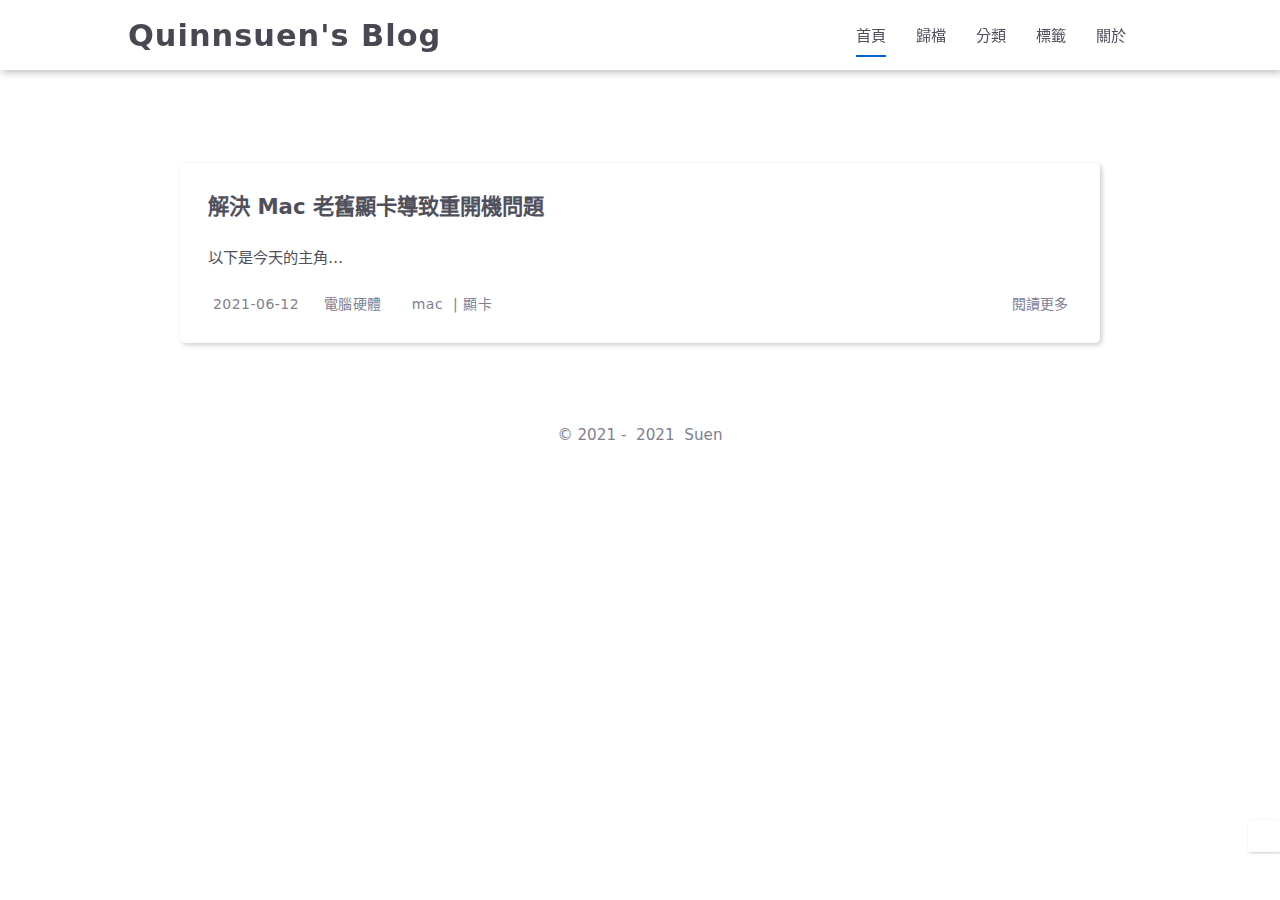
==== commit 0e7c0d85: "Site updated: 2021-06-13 11:33:48" ====
--- a/index.html
+++ b/index.html
@@ -297,20 +297,6 @@
             
             2021&nbsp;<i class="fas fa-heart icon-animate"></i>&nbsp;<a href="/">Suen</a>
         </div>
-        
-            <script async data-pjax src="//busuanzi.ibruce.info/busuanzi/2.3/busuanzi.pure.mini.js"></script>
-            <div class="website-count info-item">
-                
-                    <span id="busuanzi_container_site_uv">
-                        瀏覽人數&nbsp;<span id="busuanzi_value_site_uv"></span>&ensp;
-                    </span>
-                
-                
-                    <span id="busuanzi_container_site_pv">
-                        總瀏覽量&nbsp;<span id="busuanzi_value_site_pv"></span>
-                    </span>
-                
-            </div>
         
         <div class="theme-info info-item">
             <!-- 使用 <a target="_blank" href="https://hexo.io">Hexo</a>&nbsp;|&nbsp;主題&nbsp;<a class="theme-version" target="_blank" href="https://github.com/XPoet/hexo-theme-keep">Keep v3.4.3</a> -->
